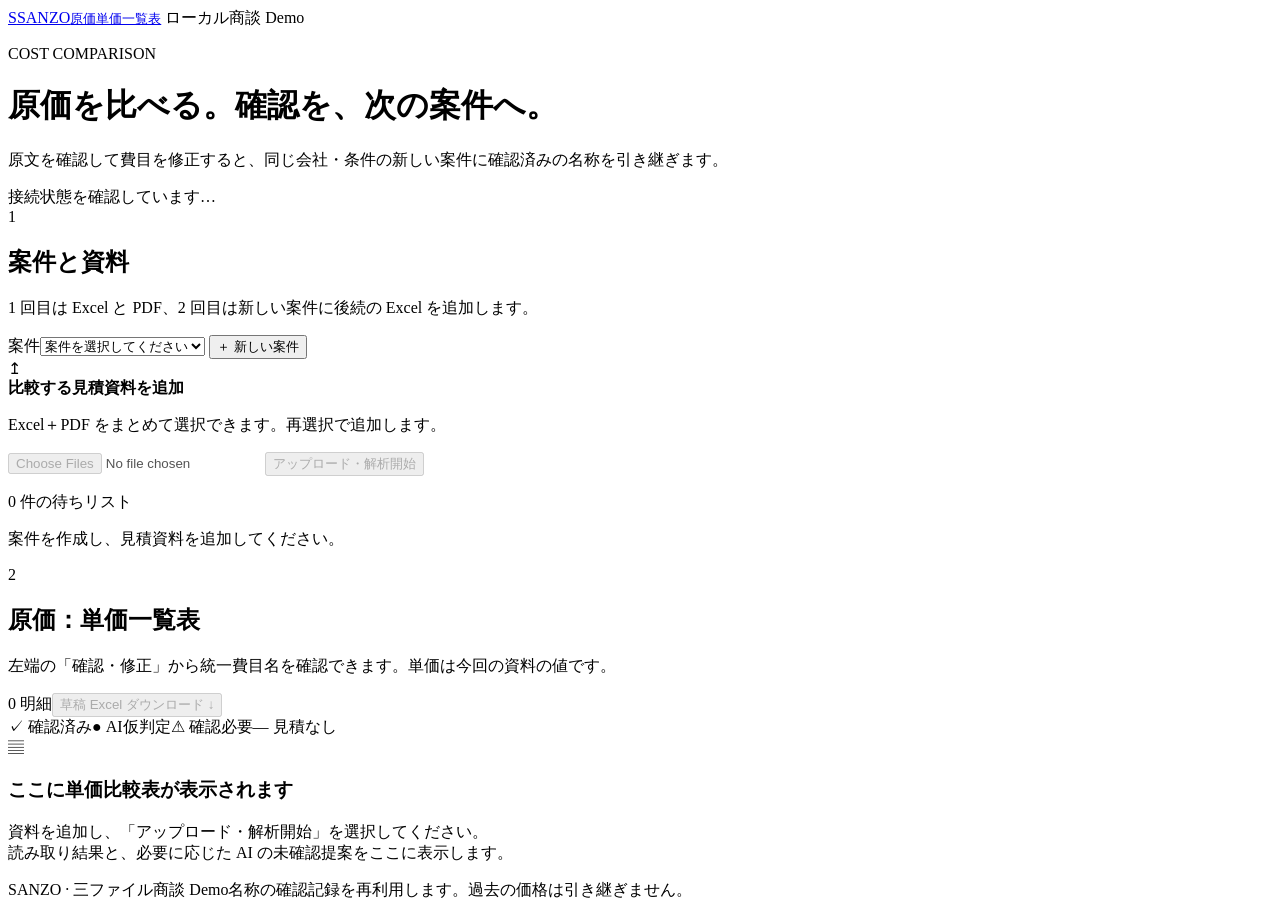
==== backend/sanzo_demo/static/index.html @ 3c9bed63 "123" ====
<!doctype html>
<html lang="ja">
<head>
  <meta charset="utf-8">
  <meta name="viewport" content="width=device-width,initial-scale=1">
  <title>SANZO | 原価単価一覧表</title>
  <link rel="stylesheet" href="/static/style.css">
  <script src="/static/workflow.js" defer></script>
  <script src="/static/app.js" defer></script>
</head>
<body>
  <header class="topbar">
    <a class="brand" href="/" aria-label="SANZO ホーム"><span class="brand-mark" aria-hidden="true">S</span><span>SANZO<small>原価単価一覧表</small></span></a>
    <span class="demo-label"><span class="status-dot"></span>ローカル商談 Demo</span>
  </header>
  <main>
    <div class="page-heading"><div><p class="eyebrow">COST COMPARISON</p><h1>原価を比べる。確認を、次の案件へ。</h1><p class="subtle">原文を確認して費目を修正すると、同じ会社・条件の新しい案件に確認済みの名称を引き継ぎます。</p></div></div>
    <section id="connection-panel" class="connection-panel" aria-label="接続状態"><div class="connection-title">接続状態を確認しています…</div></section>
    <div id="notice" class="notice" role="status" aria-live="polite" hidden></div>

    <section class="workspace panel" aria-labelledby="case-heading">
      <div class="section-title"><div class="step-number">1</div><div><h2 id="case-heading">案件と資料</h2><p class="subtle">1 回目は Excel と PDF、2 回目は新しい案件に後続の Excel を追加します。</p></div></div>
      <div class="case-toolbar">
        <label class="case-select-label">案件<select id="case-select" aria-label="案件を選択"><option value="">案件を選択してください</option></select></label>
        <button id="new-case-button" class="button secondary" type="button">＋ 新しい案件</button>
        <div id="case-meta" class="case-meta"></div>
      </div>
      <form id="new-case-form" class="inline-form" hidden>
        <label>新しい案件名<input id="case-name" name="name" maxlength="200" required autocomplete="off" placeholder="案件名を入力"></label>
        <button class="button primary" type="submit">案件を作成</button>
        <button id="cancel-case" class="button quiet" type="button">キャンセル</button>
      </form>
      <form id="upload-form" class="upload-zone">
        <div class="upload-symbol" aria-hidden="true">↥</div>
        <div class="upload-copy"><strong>比較する見積資料を追加</strong><p id="upload-mode-copy">Excel＋PDF をまとめて選択できます。再選択で追加します。</p></div>
        <input id="files" name="file" type="file" accept=".xlsx,.pdf" multiple aria-label="アップロードする資料" disabled>
        <button id="upload-button" class="button primary" type="submit" disabled>アップロード・解析開始</button>
      </form>
      <div class="pending-panel"><p id="pending-count" role="status">0 件の待ちリスト</p><ul id="pending-files"></ul></div>
      <div id="ai-pause" class="notice error" role="status" hidden></div>
      <div id="upload-progress" class="subtle" role="status"></div>
      <div id="documents" class="documents"></div>
      <p id="no-documents" class="empty-inline">案件を作成し、見積資料を追加してください。</p>
    </section>

    <section class="comparison panel" aria-labelledby="comparison-heading">
      <div class="section-title comparison-heading"><div class="step-number">2</div><div><h2 id="comparison-heading">原価：単価一覧表</h2><p class="subtle">左端の「確認・修正」から統一費目名を確認できます。単価は今回の資料の値です。</p></div><div class="comparison-actions"><span id="item-count" class="count-pill">0 明細</span><button id="export-button" class="button secondary" type="button" disabled>草稿 Excel ダウンロード ↓</button></div></div>
      <div class="table-legend"><span>✓ 確認済み</span><span>● AI仮判定</span><span>⚠ 確認必要</span><span>— 見積なし</span></div>
      <div id="comparison-table" class="table-scroll"></div>
      <div id="empty-comparison" class="empty-state"><div class="empty-icon" aria-hidden="true">▤</div><h3>ここに単価比較表が表示されます</h3><p>資料を追加し、「アップロード・解析開始」を選択してください。<br>読み取り結果と、必要に応じた AI の未確認提案をここに表示します。</p></div>
    </section>
    <footer class="page-footer"><span>SANZO · 三ファイル商談 Demo</span><span>名称の確認記録を再利用します。過去の価格は引き継ぎません。</span></footer>
  </main>

  <dialog id="manual-dialog" class="form-dialog" aria-labelledby="manual-heading">
    <form id="manual-form">
      <div class="dialog-heading"><div><span class="eyebrow">MANUAL ENTRY</span><h2 id="manual-heading">内部デバッグ：原文を確認して人工入力</h2></div><button type="button" class="icon-button close-dialog" aria-label="閉じる">×</button></div>
      <div class="manual-warning">内部デバッグの人工入力です。SDK による抽出や AI による識別の結果ではありません。</div>
      <p id="manual-document-name" class="source-filename"></p>
      <button id="manual-preview-button" class="text-button" type="button">資料の原文を開く ↗</button>
      <div class="form-grid">
        <label class="full">原文の費目表記<input name="raw_label" required maxlength="300" placeholder="資料に書かれた表記をそのまま入力"></label>
        <label>今回の単価<input name="unit_price" required inputmode="decimal" pattern="-?[0-9]+(\.[0-9]+)?" placeholder="今回の資料の金額"></label>
        <label>通貨<input name="currency" required maxlength="3" pattern="[A-Za-z]{3}" placeholder="例：JPY"></label>
        <label class="full">会社 ID<input name="forwarder_id" maxlength="100" placeholder="同じ会社には同じ ID ／ 不明なら空白"></label>
      </div>
      <fieldset><legend>この資料に適用する条件</legend><p class="subtle">会社や条件が不明な場合は空白にしてください。不明な条件は「すべてに一致」として扱わず、自動再利用を止めます。</p>
        <div class="form-grid">
          <label>輸送モード<input name="transport_mode" maxlength="100" placeholder="例：海上"></label>
          <label>機材・コンテナ<input name="equipment" maxlength="100" placeholder="例：20FT"></label>
          <label>課金単位<input name="billing_unit" maxlength="100" placeholder="例：コンテナ"></label>
          <label>費用の適用範囲<input name="charge_scope" maxlength="100" placeholder="資料の適用範囲"></label>
          <label class="full">追加条件<input name="extra_terms" maxlength="300" placeholder="条件なしと確認できた場合は「なし」"></label>
        </div>
      </fieldset>
      <label class="checkbox-label"><input id="source-acknowledgment" type="checkbox" required><span>アップロードした資料を確認し、原文表記・今回の金額・通貨と、分かる会社・適用条件を入力しました。不明な会社・条件は空白にしました。</span></label>
      <p class="subtle">原文のページ・セル位置は未取得です。確認済みの名称がある場合のみ、保存された費目対応を適用します。</p>
      <div id="manual-error" class="form-error" role="alert" hidden></div>
      <div class="dialog-actions"><button type="button" class="button quiet close-dialog">キャンセル</button><button id="manual-submit" type="submit" class="button primary">明細を追加</button></div>
    </form>
  </dialog>

  <dialog id="edit-dialog" class="edit-dialog" aria-labelledby="edit-heading">
    <form id="edit-form" novalidate>
      <div class="dialog-heading"><h2 id="edit-heading">統一費目を確認</h2><button type="button" class="icon-button close-dialog" aria-label="閉じる">×</button></div>
      <div id="edit-members" class="row-members" aria-label="確認する原文"></div>
      <div class="name-save-row">
        <div class="fee-name-field">
          <label for="edit-fee-name">確認後の統一費目名</label>
          <input id="edit-fee-name" role="combobox" aria-autocomplete="list" aria-controls="fee-candidates" aria-expanded="false" aria-describedby="edit-error edit-intent-help" autocomplete="off" placeholder="お客様が確認した名称">
          <div id="fee-candidates" class="fee-candidates" role="listbox" aria-label="既存の統一費目候補" hidden></div>
        </div>
        <button id="save-correction" type="submit" class="button primary">確認して保存</button>
      </div>
      <p id="edit-intent-help" class="subtle" role="status" hidden></p>
      <button id="reclassify-members" class="text-button" type="button" aria-pressed="false" hidden>この明細の分類を変更</button>
      <div id="edit-error" class="form-error" role="alert" hidden></div>
      <details id="edit-details" class="edit-details">
        <summary>詳細を見る</summary>
        <p id="edit-warning" class="edit-warning" role="status" hidden></p>
        <p id="edit-dimensions" class="edit-dimensions"></p>
        <button id="refresh-item" type="button" class="text-button refresh-item" hidden>最新を読み直す</button>
        <p class="subtle"><span id="edit-unified-name"></span> ／ <span id="edit-status"></span></p>
        <p class="subtle" id="edit-member-count"></p>
        <div id="edit-member-details"></div>
        <label class="checkbox-label reconfirm"><input id="replace-mapping" type="checkbox"><span>撤回済みの対応を、この費目で明示的に再開する</span></label>
        <details class="revoke-details"><summary>個別の原文表記の確認記録を撤回する</summary><label>対象の明細<select id="revoke-member"></select></label><p class="subtle">現在の案件の表示は残します。次の案件には自動適用しません。</p><label>撤回理由<input id="revoke-reason" maxlength="500" placeholder="撤回する理由"></label><button id="revoke-button" type="button" class="button danger">確認記録を撤回</button></details>
      </details>
    </form>
  </dialog>

  <dialog id="preview-dialog" class="preview-dialog" aria-labelledby="preview-heading">
    <div class="dialog-heading"><div><h2 id="preview-heading">原文プレビュー</h2><p id="preview-filename" class="subtle"></p></div><button type="button" class="icon-button close-dialog" aria-label="閉じる">×</button></div>
    <p id="preview-note" class="preview-note">今回の原文と、取得済みの出典位置を確認します。</p>
    <iframe id="preview-frame" title="アップロード資料の原文プレビュー" sandbox="allow-same-origin"></iframe>
  </dialog>
</body>
</html>
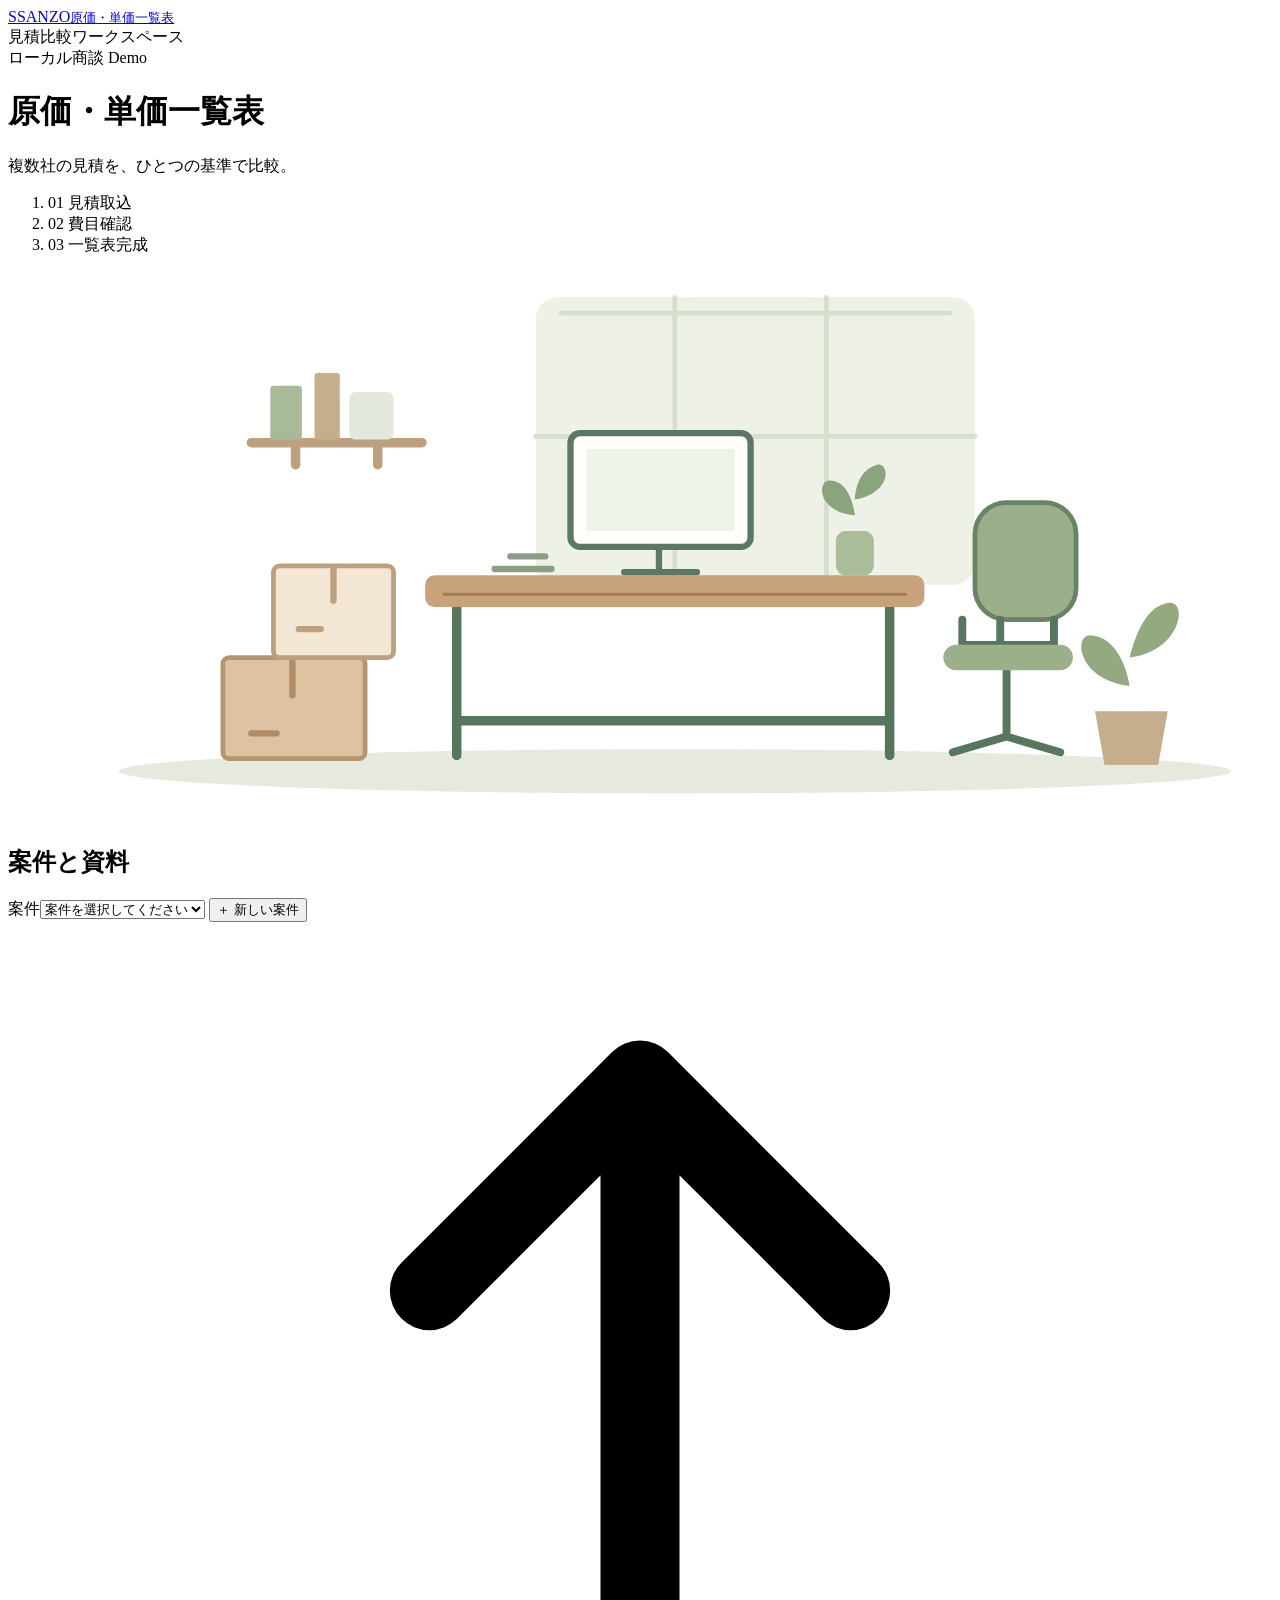
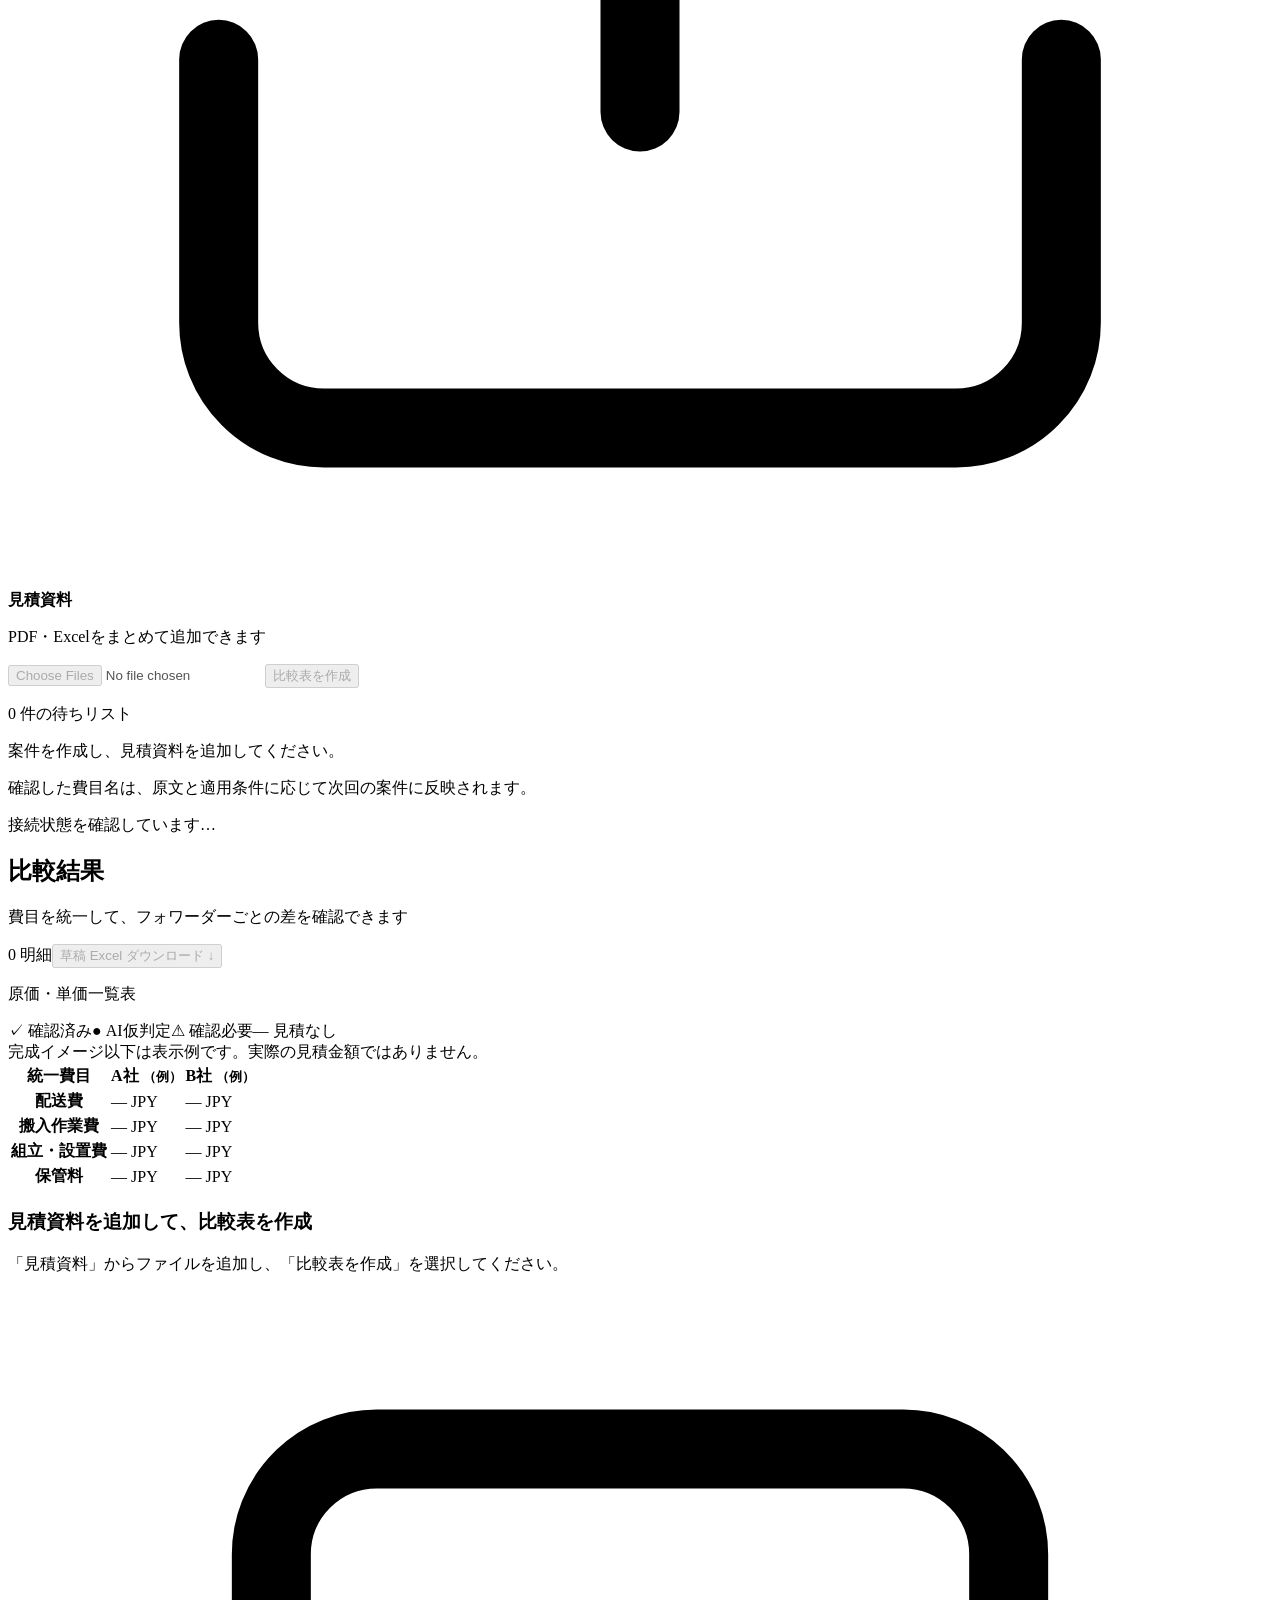
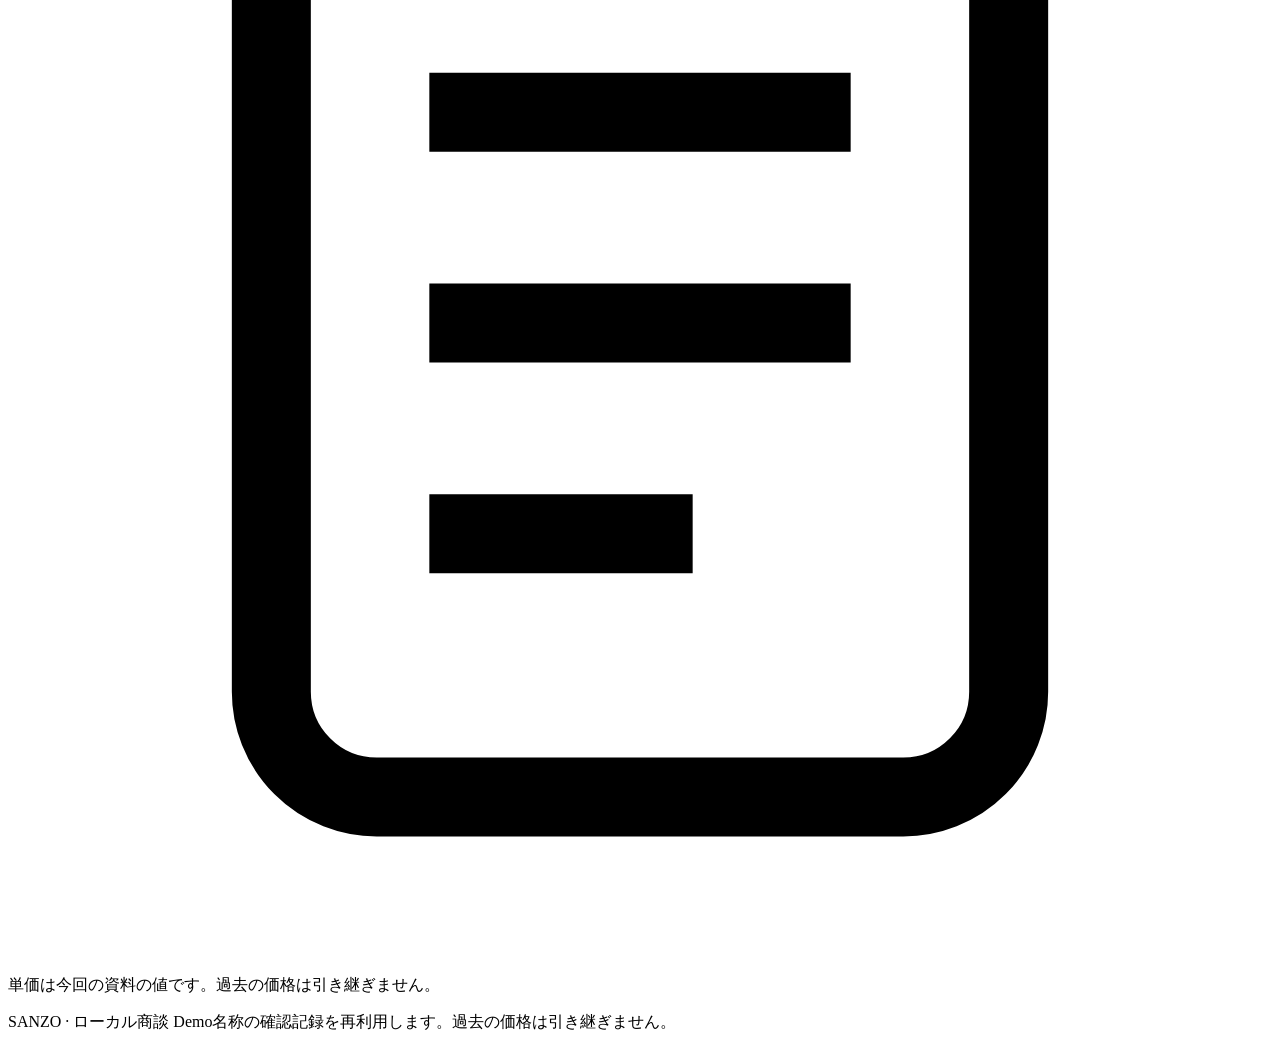
==== commit 303c0be5: "456" ====
--- a/backend/sanzo_demo/static/index.html
+++ b/backend/sanzo_demo/static/index.html
@@ -3,53 +3,110 @@
 <head>
   <meta charset="utf-8">
   <meta name="viewport" content="width=device-width,initial-scale=1">
-  <title>SANZO | 原価単価一覧表</title>
+  <title>SANZO | 原価・単価一覧表</title>
   <link rel="stylesheet" href="/static/style.css">
   <script src="/static/workflow.js" defer></script>
   <script src="/static/app.js" defer></script>
 </head>
 <body>
   <header class="topbar">
-    <a class="brand" href="/" aria-label="SANZO ホーム"><span class="brand-mark" aria-hidden="true">S</span><span>SANZO<small>原価単価一覧表</small></span></a>
+    <a class="brand" href="/" aria-label="SANZO ホーム"><span class="brand-mark" aria-hidden="true">S</span><span>SANZO<small>原価・単価一覧表</small></span></a>
+    <div class="header-context">見積比較ワークスペース</div>
     <span class="demo-label"><span class="status-dot"></span>ローカル商談 Demo</span>
   </header>
   <main>
-    <div class="page-heading"><div><p class="eyebrow">COST COMPARISON</p><h1>原価を比べる。確認を、次の案件へ。</h1><p class="subtle">原文を確認して費目を修正すると、同じ会社・条件の新しい案件に確認済みの名称を引き継ぎます。</p></div></div>
-    <section id="connection-panel" class="connection-panel" aria-label="接続状態"><div class="connection-title">接続状態を確認しています…</div></section>
+    <div class="page-heading">
+      <div class="page-heading-copy">
+        <h1>原価・単価一覧表</h1>
+        <p class="subtle">複数社の見積を、ひとつの基準で比較。</p>
+      </div>
+      <ol class="workflow-guide" aria-label="操作の流れ"><li><span>01</span> 見積取込</li><li><span>02</span> 費目確認</li><li><span>03</span> 一覧表完成</li></ol>
+      <div class="workplace-scene" aria-hidden="true">
+        <svg viewBox="0 0 400 174" fill="none" stroke-linecap="round" stroke-linejoin="round">
+          <ellipse cx="211" cy="158" rx="176" ry="7" fill="#e5e9de"/>
+          <rect x="167" y="8" width="139" height="91" rx="7" fill="#edf1e6"/>
+          <path d="M175 13h123M211 8v91M259 8v91M167 52h139" stroke="#d4dfce" stroke-width="1.5"/>
+          <path d="M77 54h54M91 54v7m26-7v7" stroke="#bda17e" stroke-width="3"/>
+          <rect x="83" y="36" width="10" height="17" rx="1" fill="#a9ba99"/>
+          <rect x="97" y="32" width="8" height="21" rx="1" fill="#c4ae8c"/>
+          <rect x="108" y="38" width="14" height="15" rx="2" fill="#e2e9dc"/>
+          <path d="M142 105v48m137-48v48M142 142h137" stroke="#57765e" stroke-width="3"/>
+          <rect x="132" y="96" width="158" height="10" rx="3" fill="#c8a27b"/>
+          <path d="M138 102h146" stroke="#a17d58"/>
+          <rect x="178" y="51" width="57" height="36" rx="3" fill="#fffefa" stroke="#5b7765" stroke-width="2"/>
+          <rect x="183" y="56" width="47" height="26" rx="1" fill="#edf3e9"/>
+          <path d="M206 87v8m-11 0h23" stroke="#5b7765" stroke-width="2"/>
+          <path d="M154 94h18m-13-4h11" stroke="#8c9e84" stroke-width="2"/>
+          <rect x="262" y="82" width="12" height="14" rx="3" fill="#abbd98"/>
+          <path d="M268 82V65m0 12c-12-1-12-11-8-11 7 0 8 11 8 11Zm0-5c12-2 11-12 7-11-7 2-7 11-7 11Z" fill="#8aa47b"/>
+          <rect x="306" y="73" width="32" height="37" rx="10" fill="#9caf8b" stroke="#698365" stroke-width="1.5"/>
+          <path d="M314 110v8m-12 0h29m-15 2v27m-17 5 17-5 17 5m-31-42v9m29-9v9" stroke="#57765e" stroke-width="2.5"/>
+          <path d="M333 122h-33" stroke="#9caf8b" stroke-width="8"/>
+          <rect x="68" y="122" width="45" height="32" rx="2" fill="#ddc3a2" stroke="#b59570" stroke-width="1.5"/>
+          <path d="M90 123v11m-13 12h8" stroke="#b18d65" stroke-width="2"/>
+          <rect x="84" y="93" width="38" height="29" rx="2" fill="#f3e6d4" stroke="#bda17e" stroke-width="1.5"/>
+          <path d="M103 94v10m-11 9h7" stroke="#bda17e" stroke-width="2"/>
+          <path d="M355 143v-27m0 15c-17-2-18-17-12-16 10 1 12 16 12 16Zm0-9c17-2 19-20 11-17-8 2-11 17-11 17Z" fill="#93aa80"/>
+          <path d="M344 139h23l-3 17h-17z" fill="#c6ae8d"/>
+        </svg>
+      </div>
+    </div>
     <div id="notice" class="notice" role="status" aria-live="polite" hidden></div>
 
-    <section class="workspace panel" aria-labelledby="case-heading">
-      <div class="section-title"><div class="step-number">1</div><div><h2 id="case-heading">案件と資料</h2><p class="subtle">1 回目は Excel と PDF、2 回目は新しい案件に後続の Excel を追加します。</p></div></div>
-      <div class="case-toolbar">
-        <label class="case-select-label">案件<select id="case-select" aria-label="案件を選択"><option value="">案件を選択してください</option></select></label>
-        <button id="new-case-button" class="button secondary" type="button">＋ 新しい案件</button>
-        <div id="case-meta" class="case-meta"></div>
-      </div>
-      <form id="new-case-form" class="inline-form" hidden>
-        <label>新しい案件名<input id="case-name" name="name" maxlength="200" required autocomplete="off" placeholder="案件名を入力"></label>
-        <button class="button primary" type="submit">案件を作成</button>
-        <button id="cancel-case" class="button quiet" type="button">キャンセル</button>
-      </form>
-      <form id="upload-form" class="upload-zone">
-        <div class="upload-symbol" aria-hidden="true">↥</div>
-        <div class="upload-copy"><strong>比較する見積資料を追加</strong><p id="upload-mode-copy">Excel＋PDF をまとめて選択できます。再選択で追加します。</p></div>
-        <input id="files" name="file" type="file" accept=".xlsx,.pdf" multiple aria-label="アップロードする資料" disabled>
-        <button id="upload-button" class="button primary" type="submit" disabled>アップロード・解析開始</button>
-      </form>
-      <div class="pending-panel"><p id="pending-count" role="status">0 件の待ちリスト</p><ul id="pending-files"></ul></div>
-      <div id="ai-pause" class="notice error" role="status" hidden></div>
-      <div id="upload-progress" class="subtle" role="status"></div>
-      <div id="documents" class="documents"></div>
-      <p id="no-documents" class="empty-inline">案件を作成し、見積資料を追加してください。</p>
-    </section>
+    <div class="workbench">
+      <section class="workspace panel" aria-labelledby="case-heading">
+        <div class="section-title"><h2 id="case-heading">案件と資料</h2></div>
+        <div class="case-toolbar">
+          <label class="case-select-label">案件<select id="case-select" aria-label="案件を選択"><option value="">案件を選択してください</option></select></label>
+          <button id="new-case-button" class="button secondary" type="button">＋ 新しい案件</button>
+          <div id="case-meta" class="case-meta"></div>
+        </div>
+        <form id="new-case-form" class="inline-form" hidden>
+          <label>新しい案件名<input id="case-name" name="name" maxlength="200" required autocomplete="off" placeholder="案件名を入力"></label>
+          <button class="button primary" type="submit">案件を作成</button>
+          <button id="cancel-case" class="button quiet" type="button">キャンセル</button>
+        </form>
+        <form id="upload-form" class="upload-zone">
+          <div class="upload-symbol" aria-hidden="true"><svg viewBox="0 0 24 24" fill="none" stroke="currentColor" stroke-width="1.5" stroke-linecap="round" stroke-linejoin="round"><path d="M12 15V3m-4 4 4-4 4 4M4 14v5a2 2 0 0 0 2 2h12a2 2 0 0 0 2-2v-5"/></svg></div>
+          <div class="upload-copy"><strong>見積資料</strong><p id="upload-mode-copy">PDF・Excelをまとめて追加できます</p></div>
+          <input id="files" name="file" type="file" accept=".xlsx,.pdf" multiple aria-label="アップロードする資料" disabled>
+          <button id="upload-button" class="button primary" type="submit" disabled>比較表を作成</button>
+        </form>
+        <div class="pending-panel"><p id="pending-count" role="status">0 件の待ちリスト</p><ul id="pending-files"></ul></div>
+        <div id="ai-pause" class="notice error" role="status" hidden></div>
+        <div id="upload-progress" class="subtle" role="status"></div>
+        <div id="documents" class="documents"></div>
+        <p id="no-documents" class="empty-inline">案件を作成し、見積資料を追加してください。</p>
+        <p class="workspace-instruction">確認した費目名は、原文と適用条件に応じて次回の案件に反映されます。</p>
+        <section id="connection-panel" class="connection-panel" aria-label="接続状態"><div class="connection-title">接続状態を確認しています…</div></section>
+      </section>
 
-    <section class="comparison panel" aria-labelledby="comparison-heading">
-      <div class="section-title comparison-heading"><div class="step-number">2</div><div><h2 id="comparison-heading">原価：単価一覧表</h2><p class="subtle">左端の「確認・修正」から統一費目名を確認できます。単価は今回の資料の値です。</p></div><div class="comparison-actions"><span id="item-count" class="count-pill">0 明細</span><button id="export-button" class="button secondary" type="button" disabled>草稿 Excel ダウンロード ↓</button></div></div>
-      <div class="table-legend"><span>✓ 確認済み</span><span>● AI仮判定</span><span>⚠ 確認必要</span><span>— 見積なし</span></div>
-      <div id="comparison-table" class="table-scroll"></div>
-      <div id="empty-comparison" class="empty-state"><div class="empty-icon" aria-hidden="true">▤</div><h3>ここに単価比較表が表示されます</h3><p>資料を追加し、「アップロード・解析開始」を選択してください。<br>読み取り結果と、必要に応じた AI の未確認提案をここに表示します。</p></div>
-    </section>
-    <footer class="page-footer"><span>SANZO · 三ファイル商談 Demo</span><span>名称の確認記録を再利用します。過去の価格は引き継ぎません。</span></footer>
+      <section class="comparison panel" aria-labelledby="comparison-heading">
+        <div class="section-title comparison-heading">
+          <div class="comparison-title"><h2 id="comparison-heading">比較結果</h2><p class="subtle">費目を統一して、フォワーダーごとの差を確認できます</p></div>
+          <div class="comparison-actions"><span id="item-count" class="count-pill">0 明細</span><button id="export-button" class="button secondary" type="button" disabled>草稿 Excel ダウンロード ↓</button></div>
+        </div>
+        <div class="comparison-toolbar"><p class="subtle">原価・単価一覧表</p><div class="table-legend"><span>✓ 確認済み</span><span>● AI仮判定</span><span>⚠ 確認必要</span><span>— 見積なし</span></div></div>
+        <div id="comparison-table" class="table-scroll"></div>
+        <div id="empty-comparison" class="empty-state">
+          <div class="preview-caption"><span>完成イメージ</span><span>以下は表示例です。実際の見積金額ではありません。</span></div>
+          <div class="table-scroll">
+            <table class="preview-table" aria-label="比較結果の表示例">
+              <thead><tr><th scope="col">統一費目</th><th scope="col">A社 <small>（例）</small></th><th scope="col">B社 <small>（例）</small></th></tr></thead>
+              <tbody>
+                <tr><th scope="row">配送費</th><td>— <span class="quote-currency">JPY</span></td><td>— <span class="quote-currency">JPY</span></td></tr>
+                <tr><th scope="row">搬入作業費</th><td>— <span class="quote-currency">JPY</span></td><td>— <span class="quote-currency">JPY</span></td></tr>
+                <tr><th scope="row">組立・設置費</th><td>— <span class="quote-currency">JPY</span></td><td>— <span class="quote-currency">JPY</span></td></tr>
+                <tr><th scope="row">保管料</th><td>— <span class="quote-currency">JPY</span></td><td>— <span class="quote-currency">JPY</span></td></tr>
+              </tbody>
+            </table>
+          </div>
+          <div class="empty-guidance"><h3>見積資料を追加して、比較表を作成</h3><p>「見積資料」からファイルを追加し、「比較表を作成」を選択してください。</p></div>
+        </div>
+        <div class="comparison-note"><svg aria-hidden="true" viewBox="0 0 24 24" fill="none" stroke="currentColor" stroke-width="1.5"><rect x="5" y="3" width="14" height="18" rx="2"/><path d="M8 8h8M8 12h8M8 16h5"/></svg><p>単価は<span>今回の資料の値</span>です。過去の価格は引き継ぎません。</p></div>
+      </section>
+    </div>
+    <footer class="page-footer"><span>SANZO · ローカル商談 Demo</span><span>名称の確認記録を再利用します。過去の価格は引き継ぎません。</span></footer>
   </main>
 
   <dialog id="manual-dialog" class="form-dialog" aria-labelledby="manual-heading">
@@ -82,8 +139,10 @@
 
   <dialog id="edit-dialog" class="edit-dialog" aria-labelledby="edit-heading">
     <form id="edit-form" novalidate>
-      <div class="dialog-heading"><h2 id="edit-heading">統一費目を確認</h2><button type="button" class="icon-button close-dialog" aria-label="閉じる">×</button></div>
-      <div id="edit-members" class="row-members" aria-label="確認する原文"></div>
+      <div class="dialog-heading"><div><span class="eyebrow">FEE CONFIRMATION</span><h2 id="edit-heading">統一費目を確認</h2></div><button type="button" class="icon-button close-dialog" aria-label="閉じる">×</button></div>
+      <div class="review-layout">
+        <div class="review-sources"><p class="review-label">原文と今回の単価</p><div id="edit-members" class="row-members" aria-label="確認する原文"></div></div>
+        <div class="review-decision">
       <div class="name-save-row">
         <div class="fee-name-field">
           <label for="edit-fee-name">確認後の統一費目名</label>
@@ -95,6 +154,8 @@
       <p id="edit-intent-help" class="subtle" role="status" hidden></p>
       <button id="reclassify-members" class="text-button" type="button" aria-pressed="false" hidden>この明細の分類を変更</button>
       <div id="edit-error" class="form-error" role="alert" hidden></div>
+        </div>
+      </div>
       <details id="edit-details" class="edit-details">
         <summary>詳細を見る</summary>
         <p id="edit-warning" class="edit-warning" role="status" hidden></p>
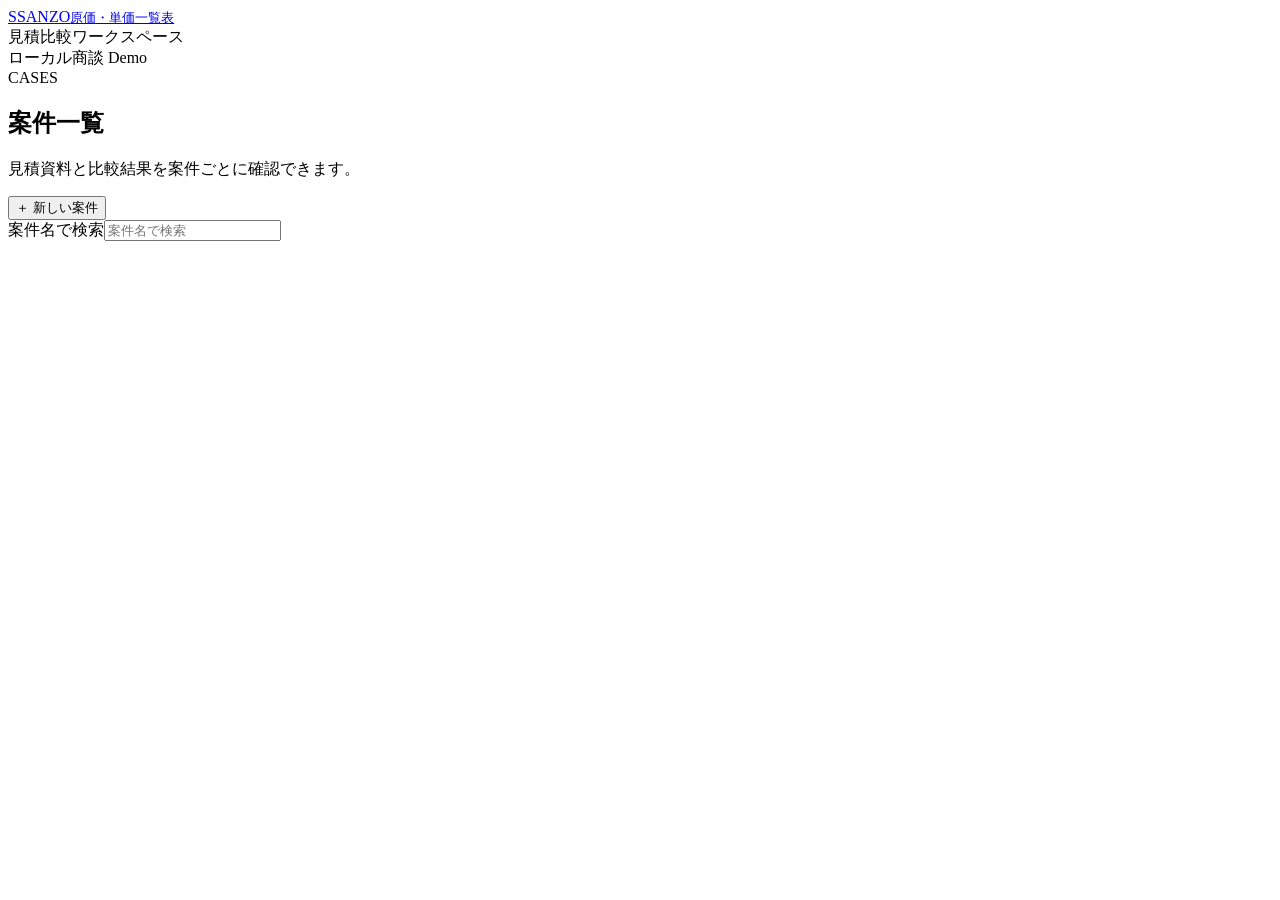
==== commit 09d37366: "feat: add quote review workflow and case list" ====
--- a/backend/sanzo_demo/static/index.html
+++ b/backend/sanzo_demo/static/index.html
@@ -15,6 +15,22 @@
     <span class="demo-label"><span class="status-dot"></span>ローカル商談 Demo</span>
   </header>
   <main>
+    <div id="notice" class="notice" role="status" aria-live="polite" hidden></div>
+    <section id="case-list-view" class="case-list-view" aria-labelledby="case-list-heading">
+      <div class="case-list-heading"><div><span class="eyebrow">CASES</span><h1 id="case-list-heading">案件一覧</h1><p class="subtle">見積資料と比較結果を案件ごとに確認できます。</p></div><button id="new-case-button" class="button primary" type="button">＋ 新しい案件</button></div>
+      <form id="new-case-form" class="inline-form case-create-form" hidden>
+        <label>案件名<input id="case-name" name="name" maxlength="200" required autocomplete="off" placeholder="案件名を入力"></label>
+        <button class="button primary" type="submit">案件を作成</button>
+        <button id="cancel-case" class="button quiet" type="button">キャンセル</button>
+      </form>
+      <section class="panel case-list-panel" aria-label="保存された案件">
+        <div class="case-list-controls"><label for="case-search">案件名で検索<input id="case-search" type="search" placeholder="案件名で検索" autocomplete="off"></label><span id="case-list-count" class="subtle"></span></div>
+        <div id="case-list" class="case-list"></div>
+        <p id="case-list-empty" class="empty-inline" hidden>案件がありません。「新しい案件」から作成してください。</p>
+      </section>
+    </section>
+    <div id="case-detail-view" hidden>
+    <nav class="case-breadcrumb" aria-label="案件画面"><button id="case-list-button" type="button" class="text-button">← 案件一覧</button><span id="current-case-name"></span></nav>
     <div class="page-heading">
       <div class="page-heading-copy">
         <h1>原価・単価一覧表</h1>
@@ -51,21 +67,13 @@
         </svg>
       </div>
     </div>
-    <div id="notice" class="notice" role="status" aria-live="polite" hidden></div>
-
     <div class="workbench">
       <section class="workspace panel" aria-labelledby="case-heading">
         <div class="section-title"><h2 id="case-heading">案件と資料</h2></div>
         <div class="case-toolbar">
           <label class="case-select-label">案件<select id="case-select" aria-label="案件を選択"><option value="">案件を選択してください</option></select></label>
-          <button id="new-case-button" class="button secondary" type="button">＋ 新しい案件</button>
           <div id="case-meta" class="case-meta"></div>
         </div>
-        <form id="new-case-form" class="inline-form" hidden>
-          <label>新しい案件名<input id="case-name" name="name" maxlength="200" required autocomplete="off" placeholder="案件名を入力"></label>
-          <button class="button primary" type="submit">案件を作成</button>
-          <button id="cancel-case" class="button quiet" type="button">キャンセル</button>
-        </form>
         <form id="upload-form" class="upload-zone">
           <div class="upload-symbol" aria-hidden="true"><svg viewBox="0 0 24 24" fill="none" stroke="currentColor" stroke-width="1.5" stroke-linecap="round" stroke-linejoin="round"><path d="M12 15V3m-4 4 4-4 4 4M4 14v5a2 2 0 0 0 2 2h12a2 2 0 0 0 2-2v-5"/></svg></div>
           <div class="upload-copy"><strong>見積資料</strong><p id="upload-mode-copy">PDF・Excelをまとめて追加できます</p></div>
@@ -107,6 +115,7 @@
       </section>
     </div>
     <footer class="page-footer"><span>SANZO · ローカル商談 Demo</span><span>名称の確認記録を再利用します。過去の価格は引き継ぎません。</span></footer>
+    </div>
   </main>
 
   <dialog id="manual-dialog" class="form-dialog" aria-labelledby="manual-heading">
@@ -143,6 +152,7 @@
       <div class="review-layout">
         <div class="review-sources"><p class="review-label">原文と今回の単価</p><div id="edit-members" class="row-members" aria-label="確認する原文"></div></div>
         <div class="review-decision">
+      <div class="review-mode-title">表示中の明細をまとめて確認</div>
       <div class="name-save-row">
         <div class="fee-name-field">
           <label for="edit-fee-name">確認後の統一費目名</label>
@@ -152,7 +162,8 @@
         <button id="save-correction" type="submit" class="button primary">確認して保存</button>
       </div>
       <p id="edit-intent-help" class="subtle" role="status" hidden></p>
-      <button id="reclassify-members" class="text-button" type="button" aria-pressed="false" hidden>この明細の分類を変更</button>
+      <button id="reclassify-members" class="text-button" type="button" aria-pressed="false" hidden>表示中の明細をまとめて再分類</button>
+      <button id="open-shared-rename" class="text-button" type="button" hidden>共通の費目名を変更 →</button>
       <div id="edit-error" class="form-error" role="alert" hidden></div>
         </div>
       </div>
@@ -170,6 +181,44 @@
     </form>
   </dialog>
 
+  <dialog id="member-correction-dialog" class="form-dialog" aria-labelledby="member-correction-heading">
+    <form id="member-correction-form" novalidate>
+      <div class="dialog-heading"><div><span class="eyebrow">SINGLE ITEM</span><h2 id="member-correction-heading">この明細を修正</h2></div><button type="button" class="icon-button close-dialog" aria-label="閉じる">×</button></div>
+      <div id="member-correction-summary" class="correction-summary"></div>
+      <p class="subtle">この明細の分類だけを変更します。ほかの明細の金額と分類は変更しません。</p>
+      <label class="field-label">修正後の統一費目<select id="member-fee-select"><option value="">統一費目を選択してください</option></select></label>
+      <label id="member-new-name-field" class="field-label" hidden>新しい統一費目名<input id="member-new-name" maxlength="1024" autocomplete="off" placeholder="新しい名称を入力"></label>
+      <div id="member-correction-error" class="form-error" role="alert" hidden></div>
+      <div class="dialog-actions"><button type="button" class="button quiet close-dialog">キャンセル</button><button id="member-correction-save" type="submit" class="button primary">この明細を保存</button></div>
+    </form>
+  </dialog>
+
+  <dialog id="condition-dialog" class="form-dialog" aria-labelledby="condition-heading">
+    <form id="condition-form" novalidate>
+      <div class="dialog-heading"><div><span class="eyebrow">ITEM CONDITIONS</span><h2 id="condition-heading">適用条件を修正</h2></div><button type="button" class="icon-button close-dialog" aria-label="閉じる">×</button></div>
+      <div id="condition-summary" class="correction-summary"></div>
+      <label class="field-label">修正する条件<select id="condition-field"><option value="equipment">機材・コンテナ</option><option value="billing_unit">課金単位</option></select></label>
+      <dl class="condition-trace"><dt>原文からの読取値</dt><dd id="condition-original"></dd><dt>人工確認値</dt><dd id="condition-human"></dd><dt>現在の有効値</dt><dd id="condition-effective"></dd></dl>
+      <label class="field-label">今回の人工確認値<input id="condition-value" maxlength="100" autocomplete="off" placeholder="例：40FT / コンテナ"></label>
+      <p class="subtle">原文からの読取値を残し、今回の明細で使う条件を確認します。次回の版式読取への自動適用は行いません。</p>
+      <div id="condition-error" class="form-error" role="alert" hidden></div>
+      <div class="dialog-actions"><button type="button" class="button quiet close-dialog">キャンセル</button><button id="condition-save" type="submit" class="button primary">条件を保存</button></div>
+    </form>
+  </dialog>
+
+  <dialog id="shared-rename-dialog" class="form-dialog" aria-labelledby="shared-rename-heading">
+    <form id="shared-rename-form" novalidate>
+      <div class="dialog-heading"><div><span class="eyebrow">SHARED FEE NAME</span><h2 id="shared-rename-heading">共通の費目名を変更</h2></div><button type="button" class="icon-button close-dialog" aria-label="閉じる">×</button></div>
+      <p id="shared-rename-current" class="subtle"></p>
+      <label class="field-label">変更後の共通名称<input id="shared-rename-name" maxlength="1024" autocomplete="off" placeholder="変更後の名称"></label>
+      <p id="shared-rename-preview" class="rename-preview" role="status"></p>
+      <div id="shared-rename-impact" class="rename-impact"></div>
+      <p class="subtle">単価・通貨・適用条件・原文・過去の確認履歴・出力済みの Excel は変更されません。</p>
+      <div id="shared-rename-error" class="form-error" role="alert" hidden></div>
+      <div class="dialog-actions"><button type="button" class="button quiet close-dialog">キャンセル</button><button id="shared-rename-save" type="submit" class="button primary">共通名称を変更</button></div>
+    </form>
+  </dialog>
+
   <dialog id="preview-dialog" class="preview-dialog" aria-labelledby="preview-heading">
     <div class="dialog-heading"><div><h2 id="preview-heading">原文プレビュー</h2><p id="preview-filename" class="subtle"></p></div><button type="button" class="icon-button close-dialog" aria-label="閉じる">×</button></div>
     <p id="preview-note" class="preview-note">今回の原文と、取得済みの出典位置を確認します。</p>
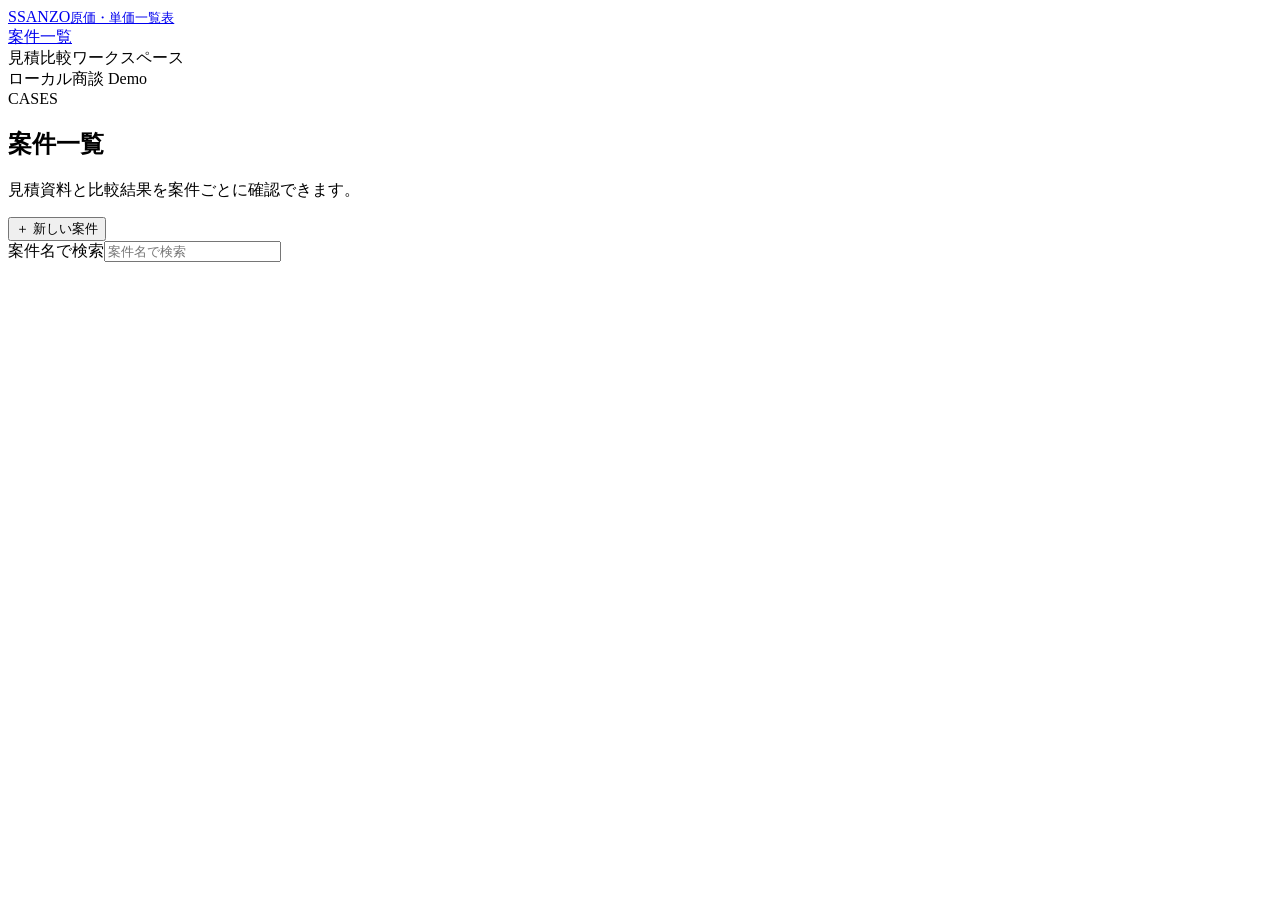
==== commit de2a1104: "feat: add case page URLs and global sidebar" ====
--- a/backend/sanzo_demo/static/index.html
+++ b/backend/sanzo_demo/static/index.html
@@ -9,8 +9,15 @@
   <script src="/static/app.js" defer></script>
 </head>
 <body>
+  <div class="app-shell">
+  <aside class="sidebar" aria-label="メインナビゲーション">
+    <a class="sidebar-brand" href="/cases" aria-label="SANZO 案件一覧"><span class="brand-mark" aria-hidden="true">S</span><span class="sidebar-brand-name">SANZO<small>原価・単価一覧表</small></span></a>
+    <nav class="sidebar-nav" aria-label="ページ">
+      <a id="sidebar-cases" class="sidebar-link active" href="/cases" aria-label="案件一覧" aria-current="page"><span class="sidebar-link-mark" aria-hidden="true"></span><span class="sidebar-link-label">案件一覧</span></a>
+    </nav>
+  </aside>
+  <div class="app-content">
   <header class="topbar">
-    <a class="brand" href="/" aria-label="SANZO ホーム"><span class="brand-mark" aria-hidden="true">S</span><span>SANZO<small>原価・単価一覧表</small></span></a>
     <div class="header-context">見積比較ワークスペース</div>
     <span class="demo-label"><span class="status-dot"></span>ローカル商談 Demo</span>
   </header>
@@ -30,7 +37,7 @@
       </section>
     </section>
     <div id="case-detail-view" hidden>
-    <nav class="case-breadcrumb" aria-label="案件画面"><button id="case-list-button" type="button" class="text-button">← 案件一覧</button><span id="current-case-name"></span></nav>
+    <nav class="case-breadcrumb" aria-label="案件画面"><a id="case-list-button" href="/cases" class="text-button">案件一覧</a><span id="current-case-name"></span></nav>
     <div class="page-heading">
       <div class="page-heading-copy">
         <h1>原価・単価一覧表</h1>
@@ -117,6 +124,8 @@
     <footer class="page-footer"><span>SANZO · ローカル商談 Demo</span><span>名称の確認記録を再利用します。過去の価格は引き継ぎません。</span></footer>
     </div>
   </main>
+  </div>
+  </div>
 
   <dialog id="manual-dialog" class="form-dialog" aria-labelledby="manual-heading">
     <form id="manual-form">
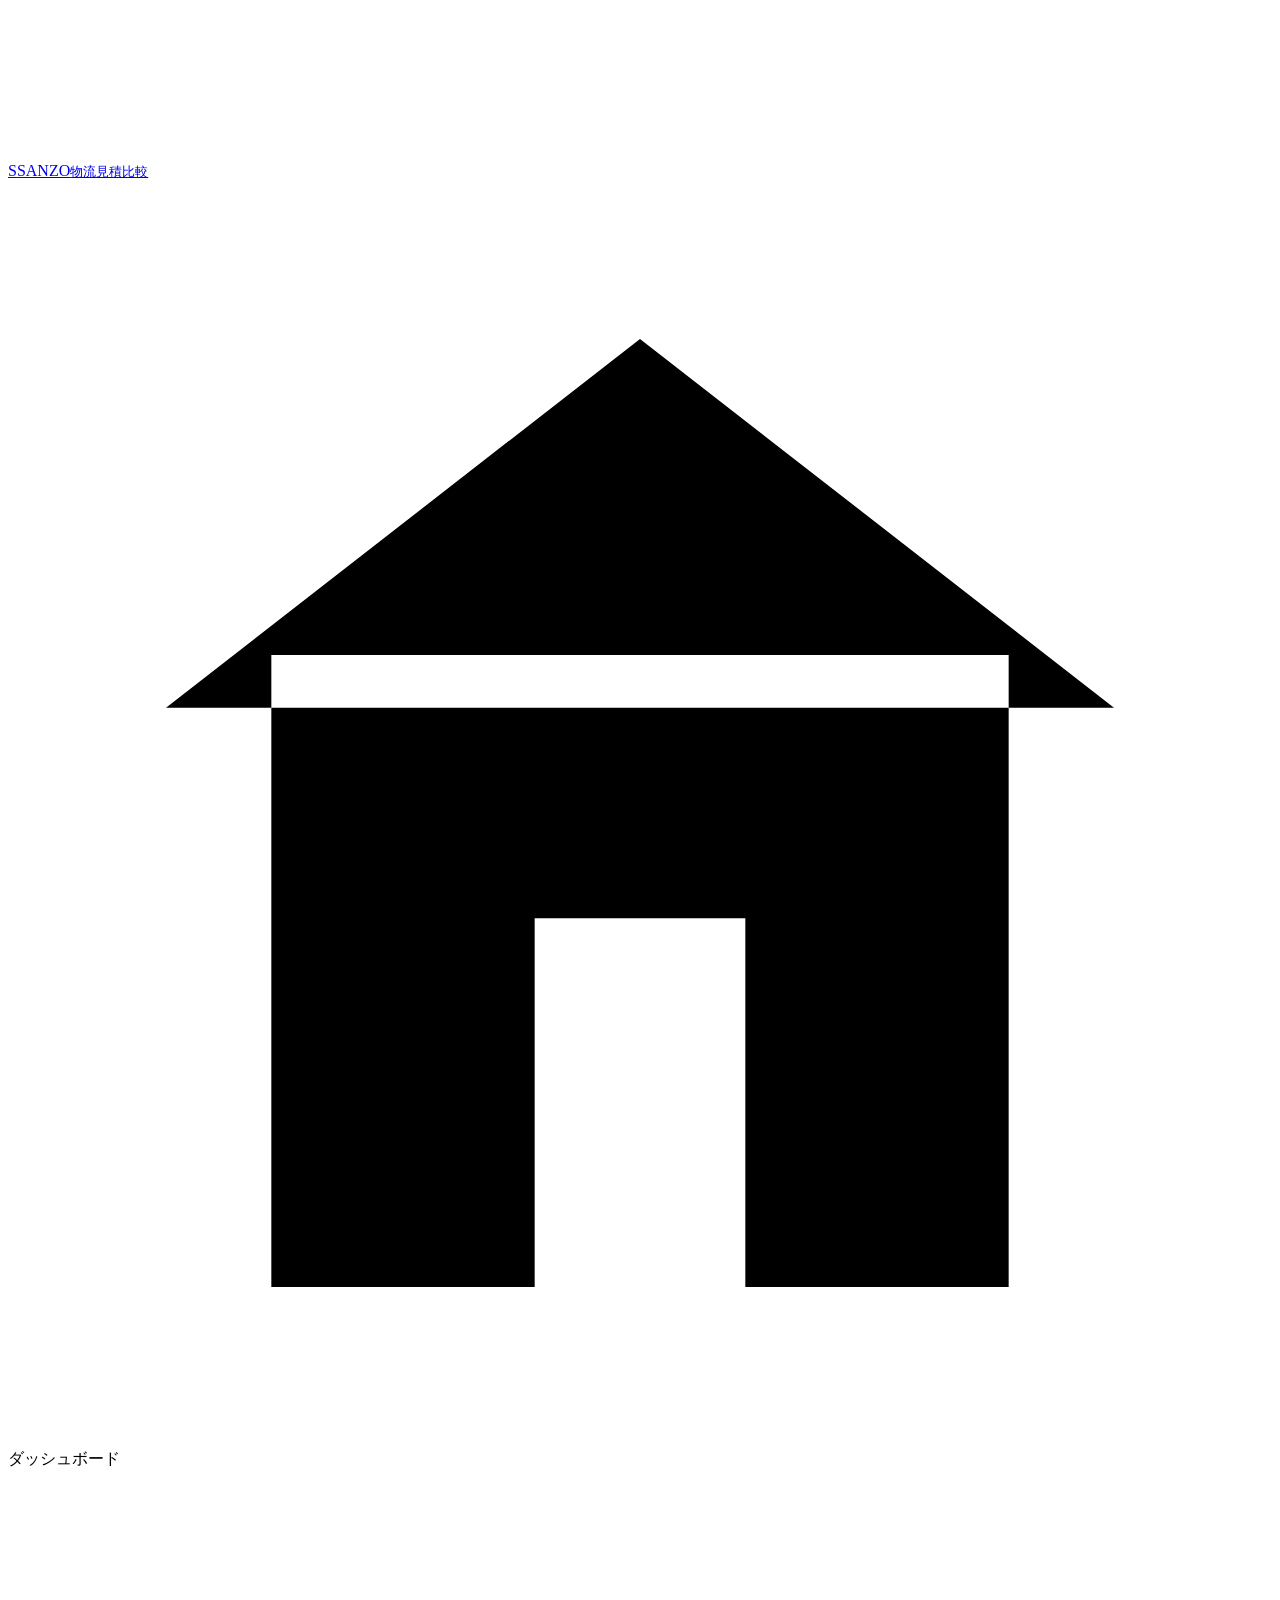
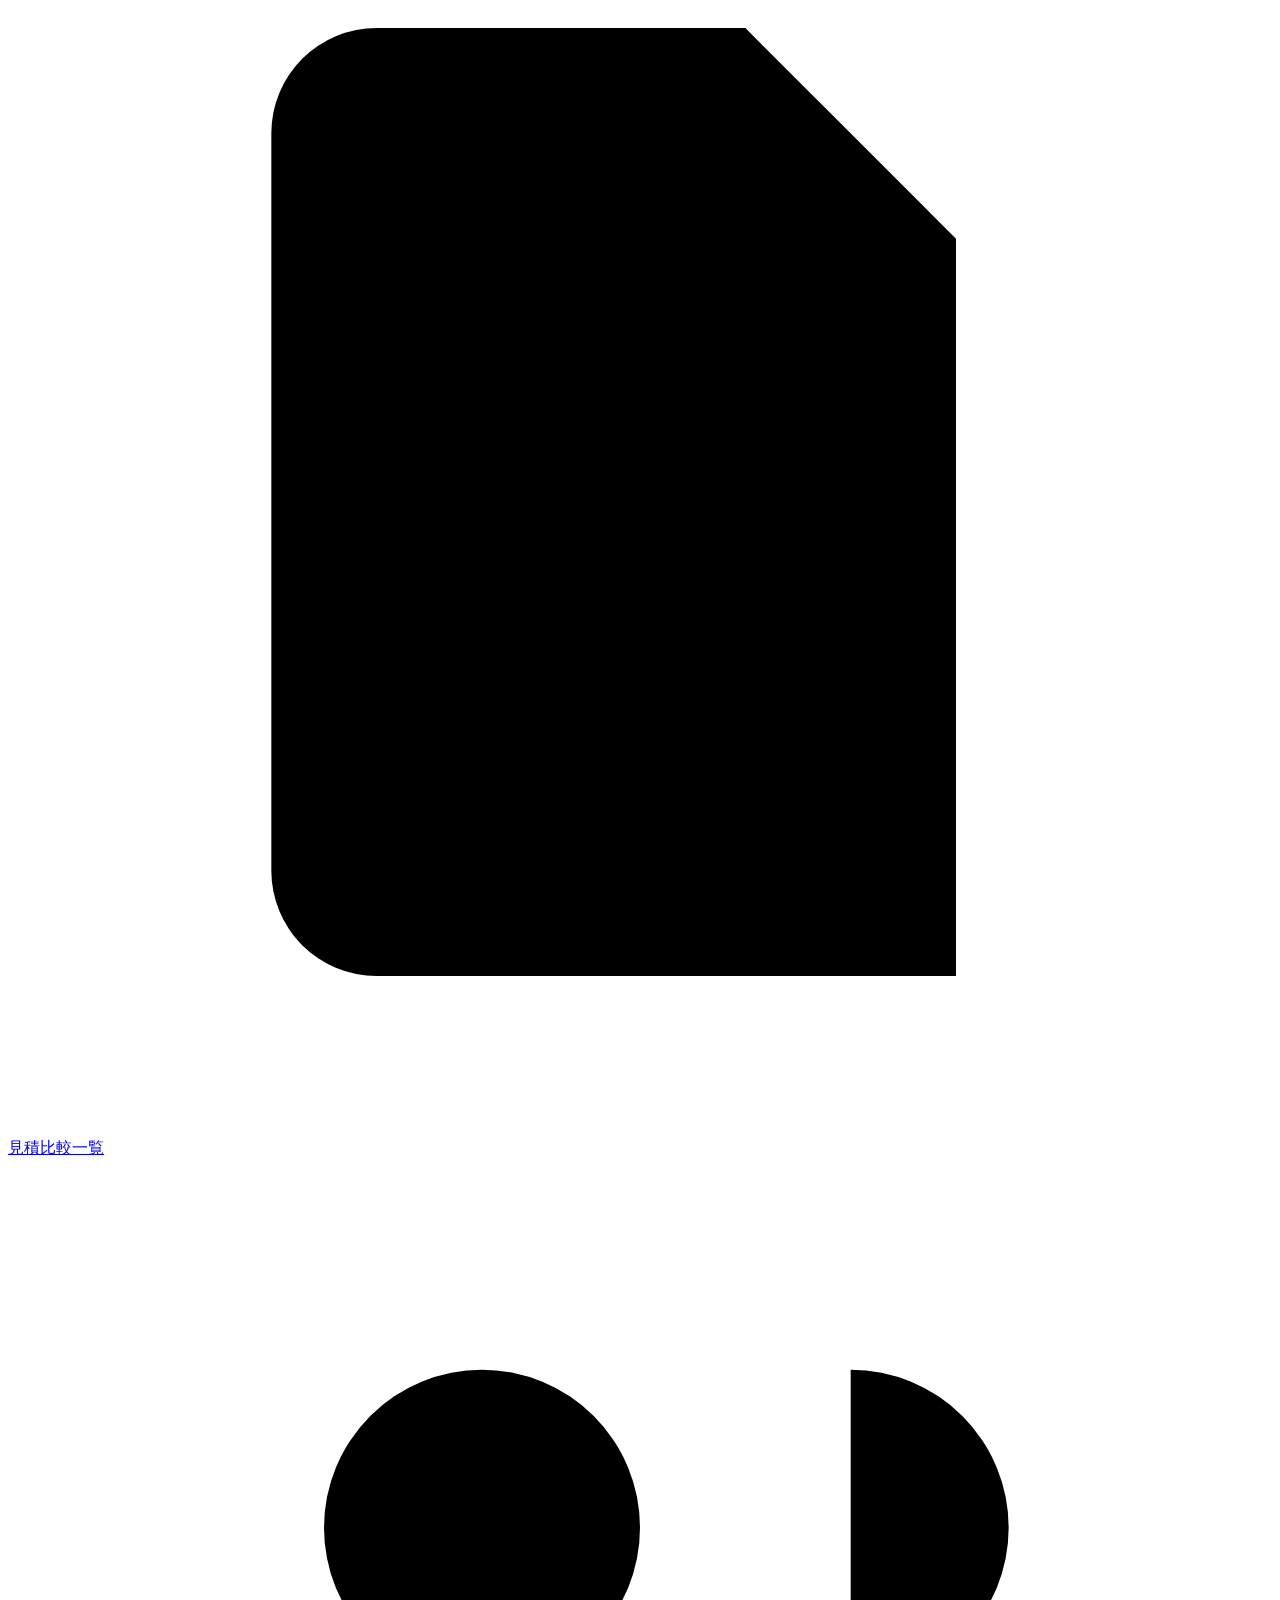
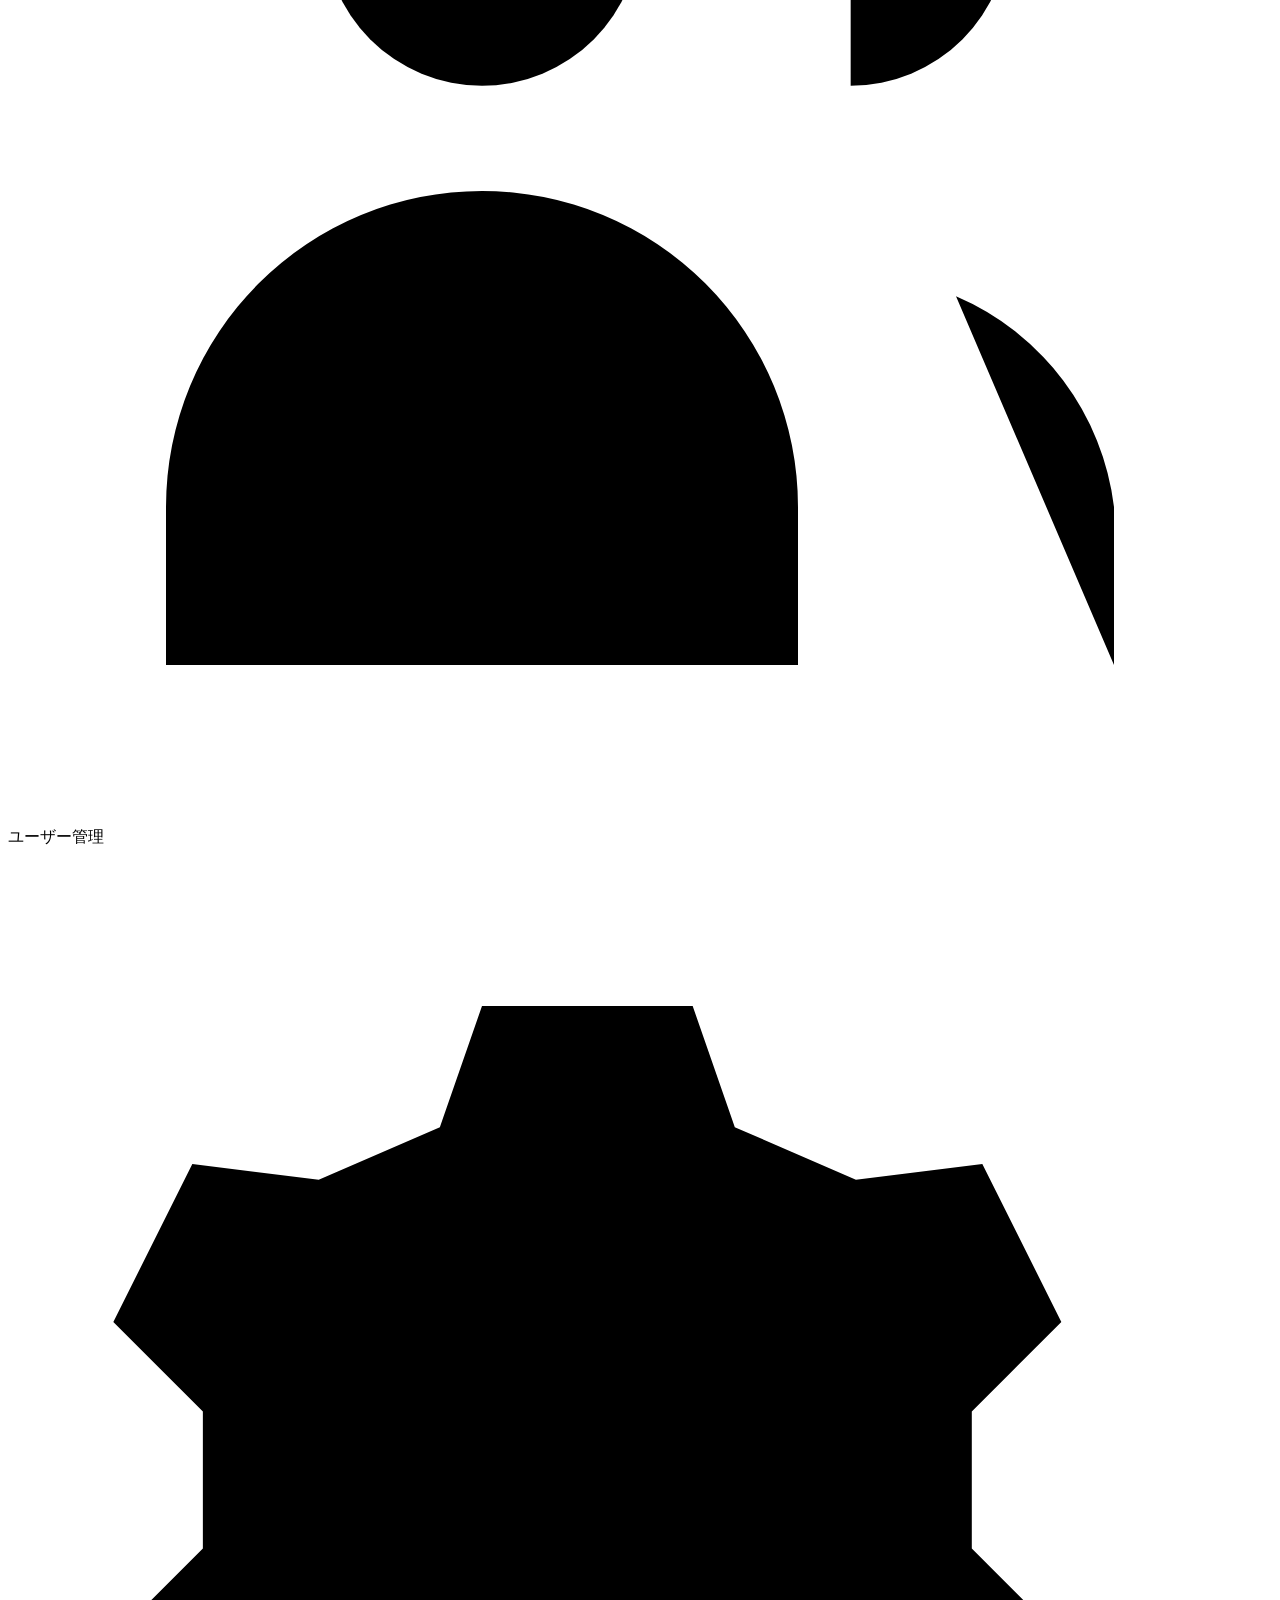
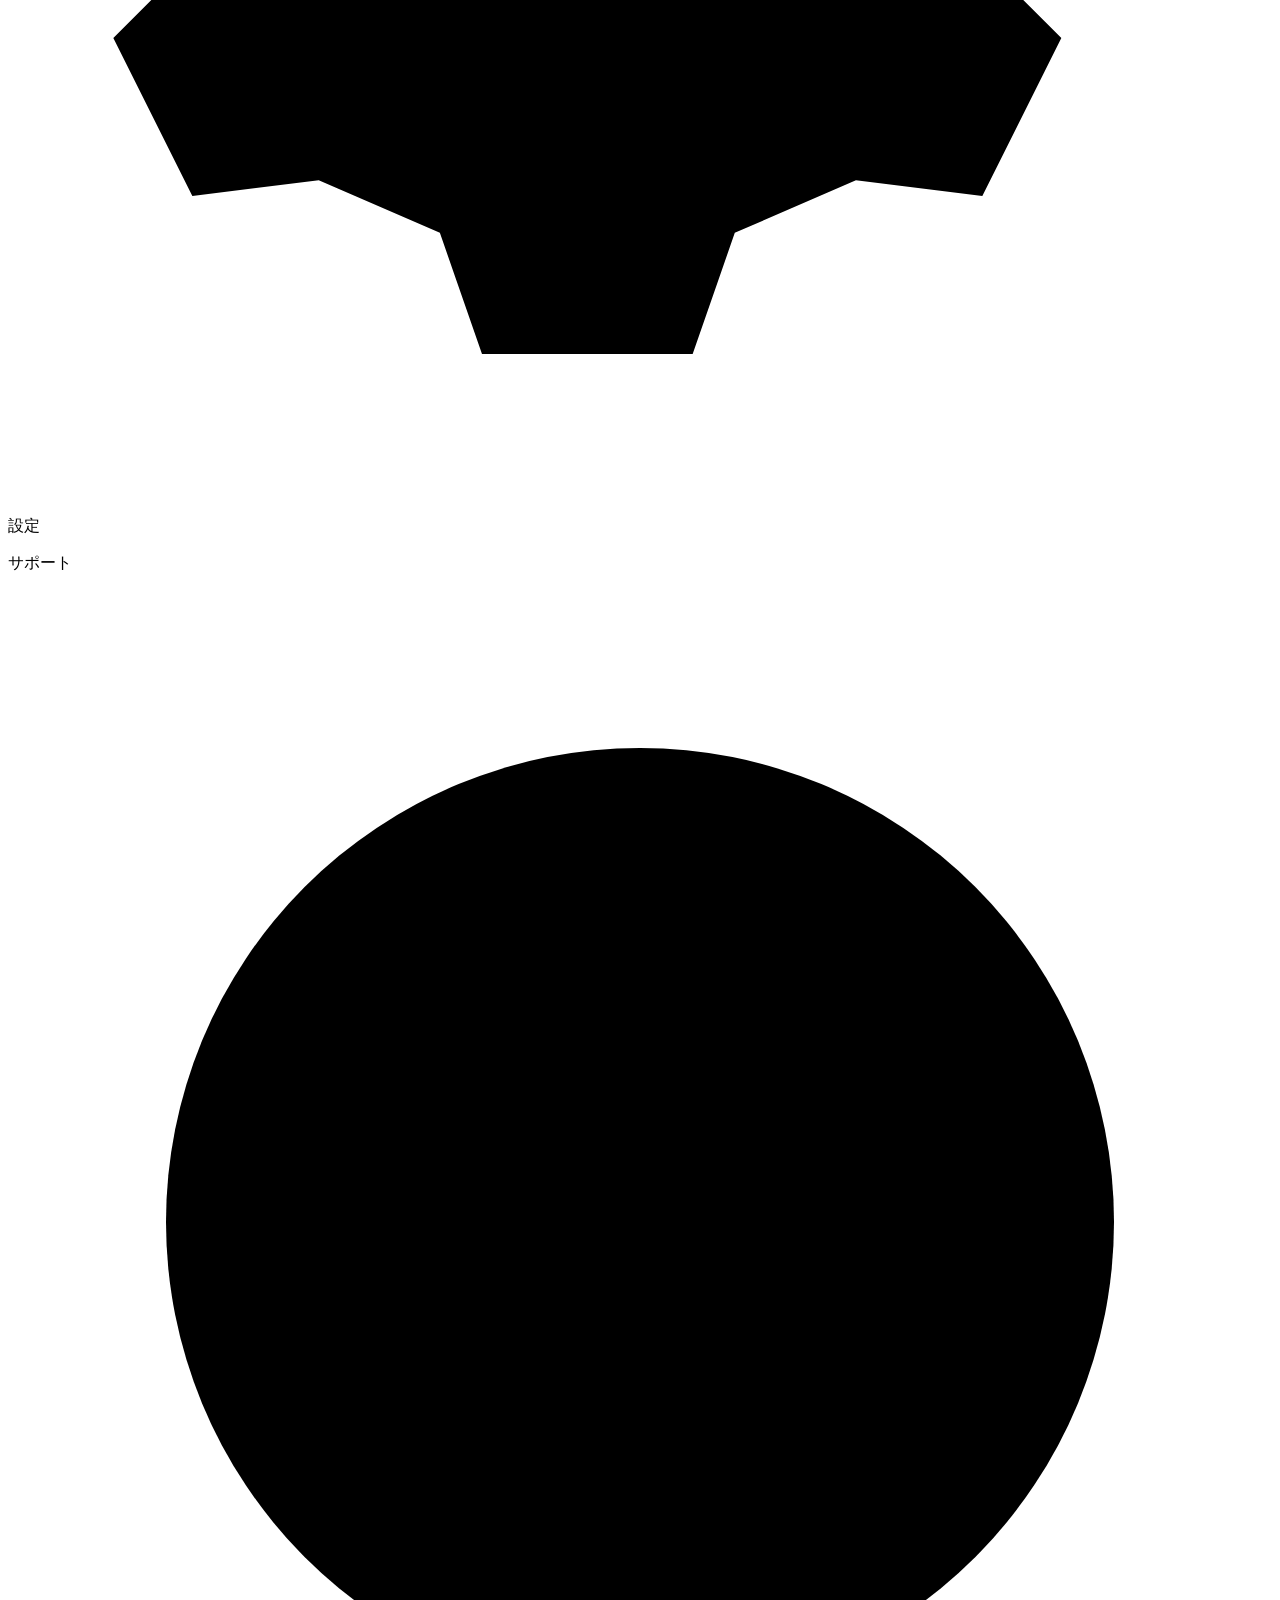
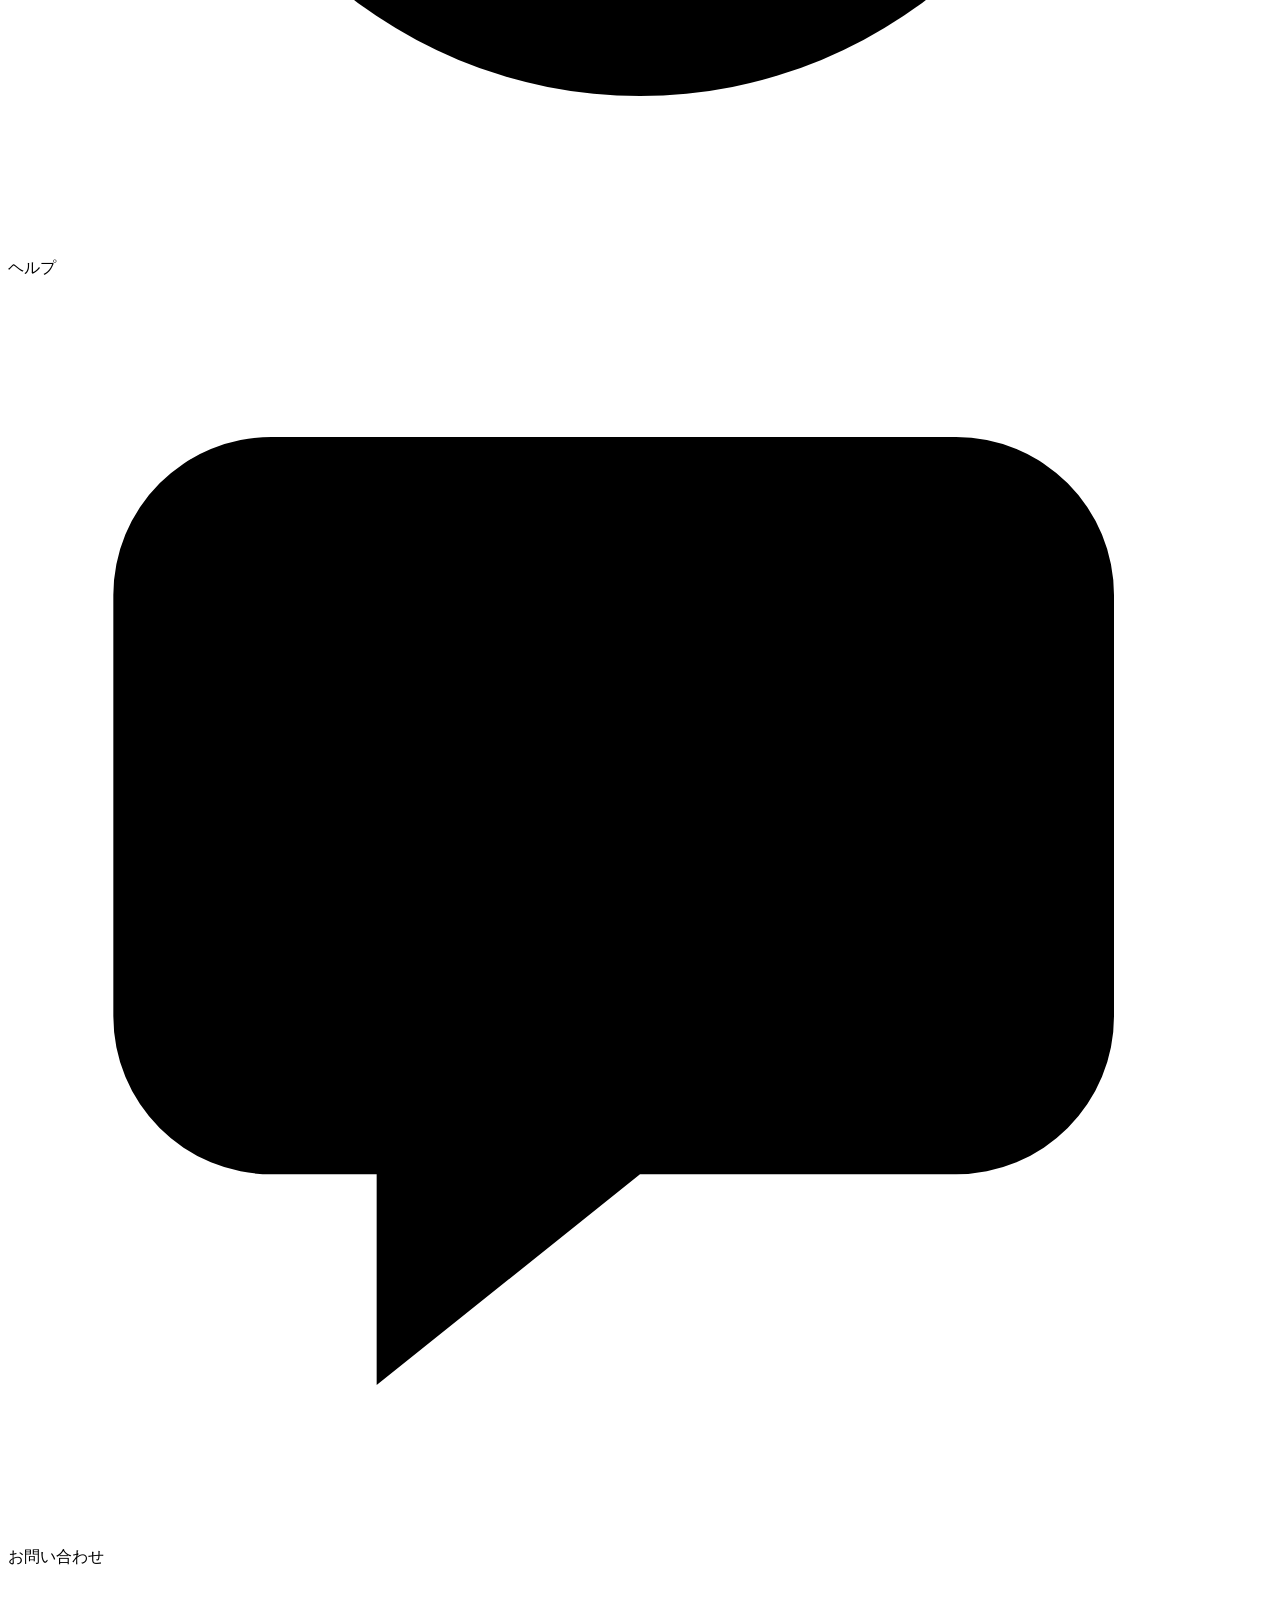
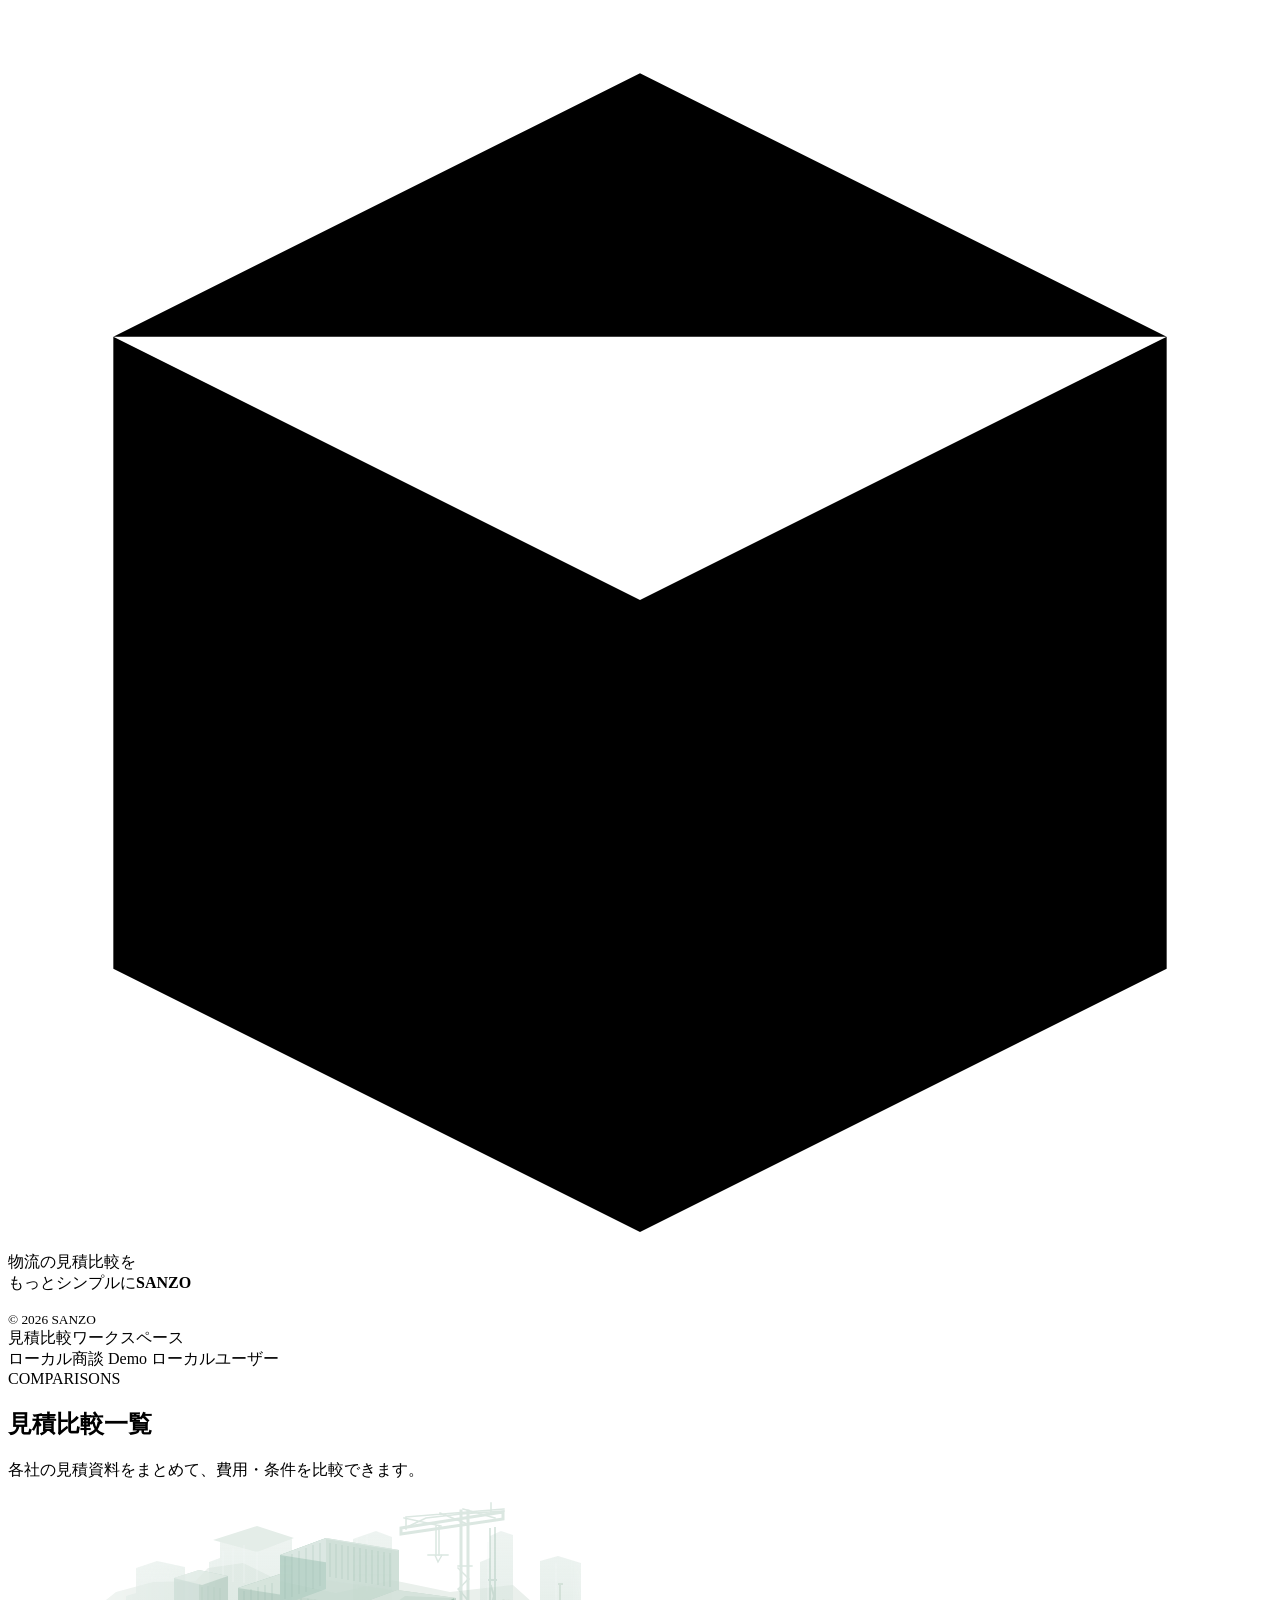
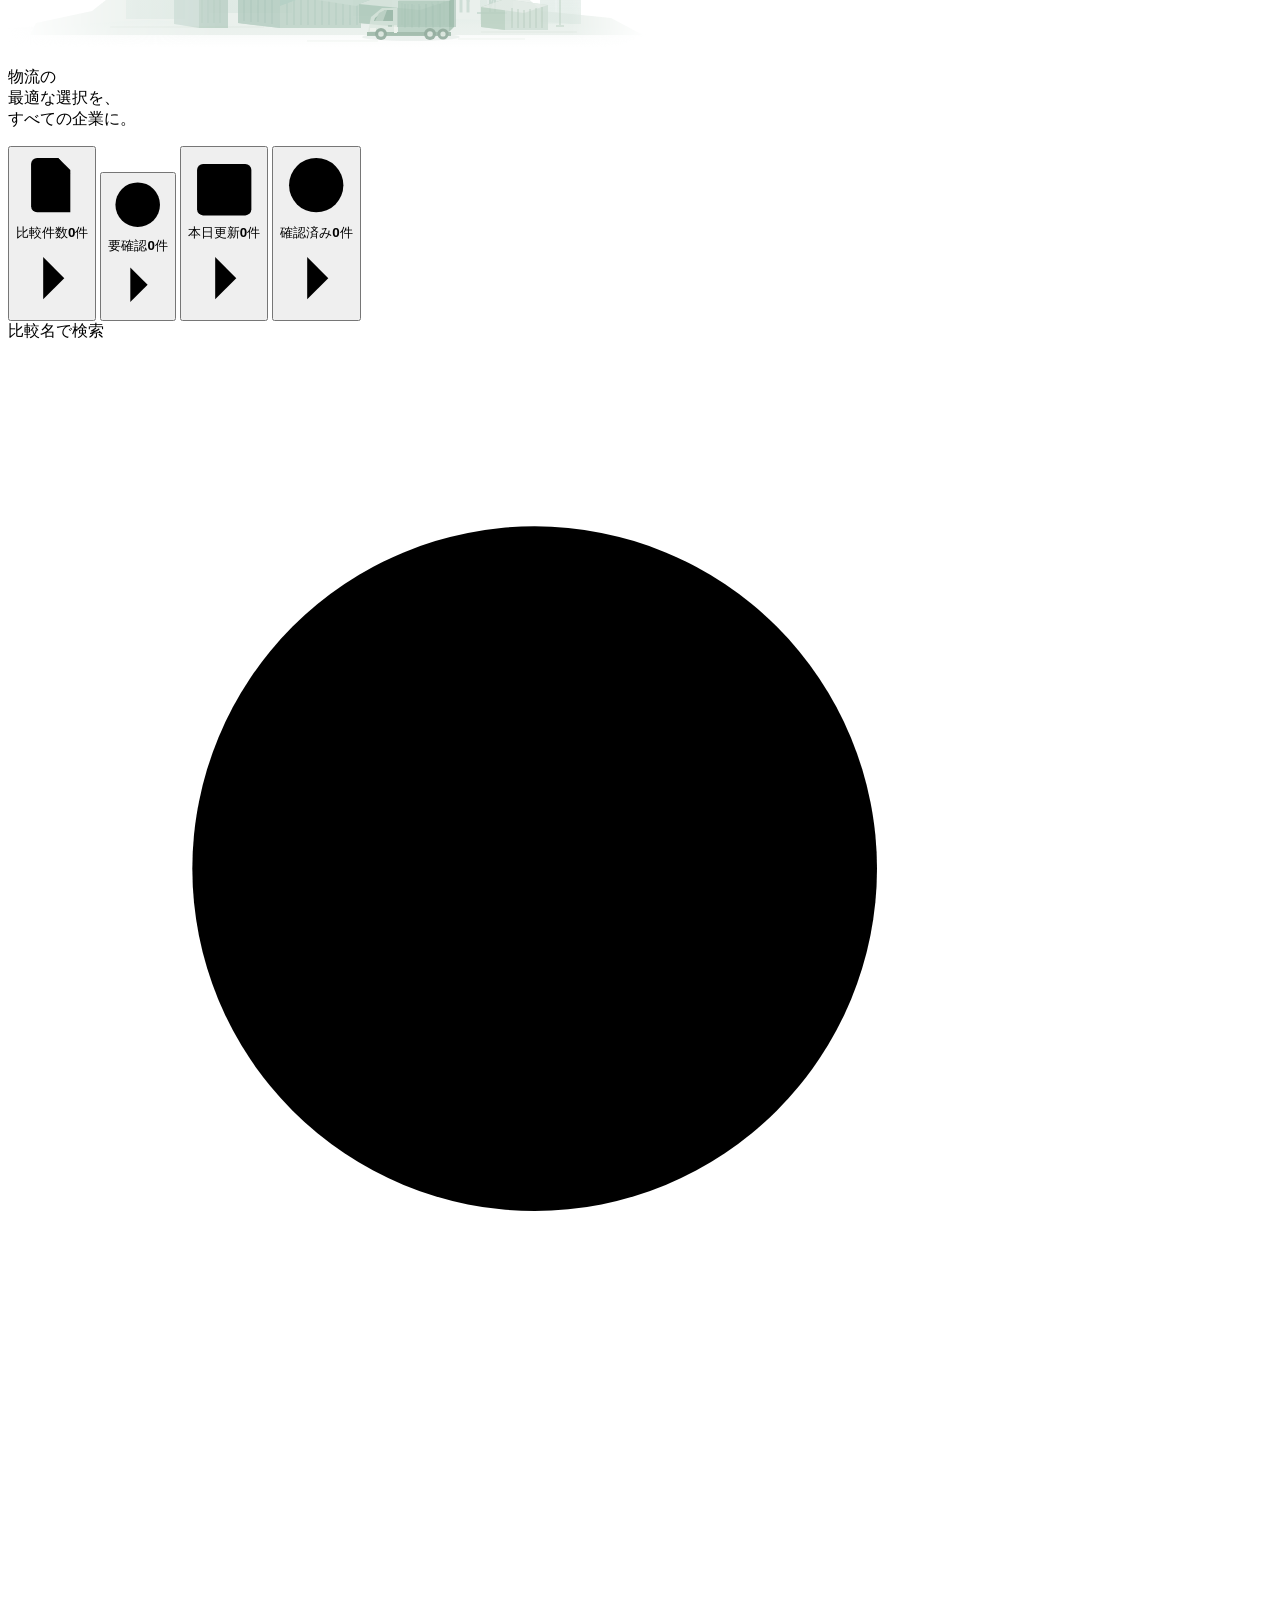
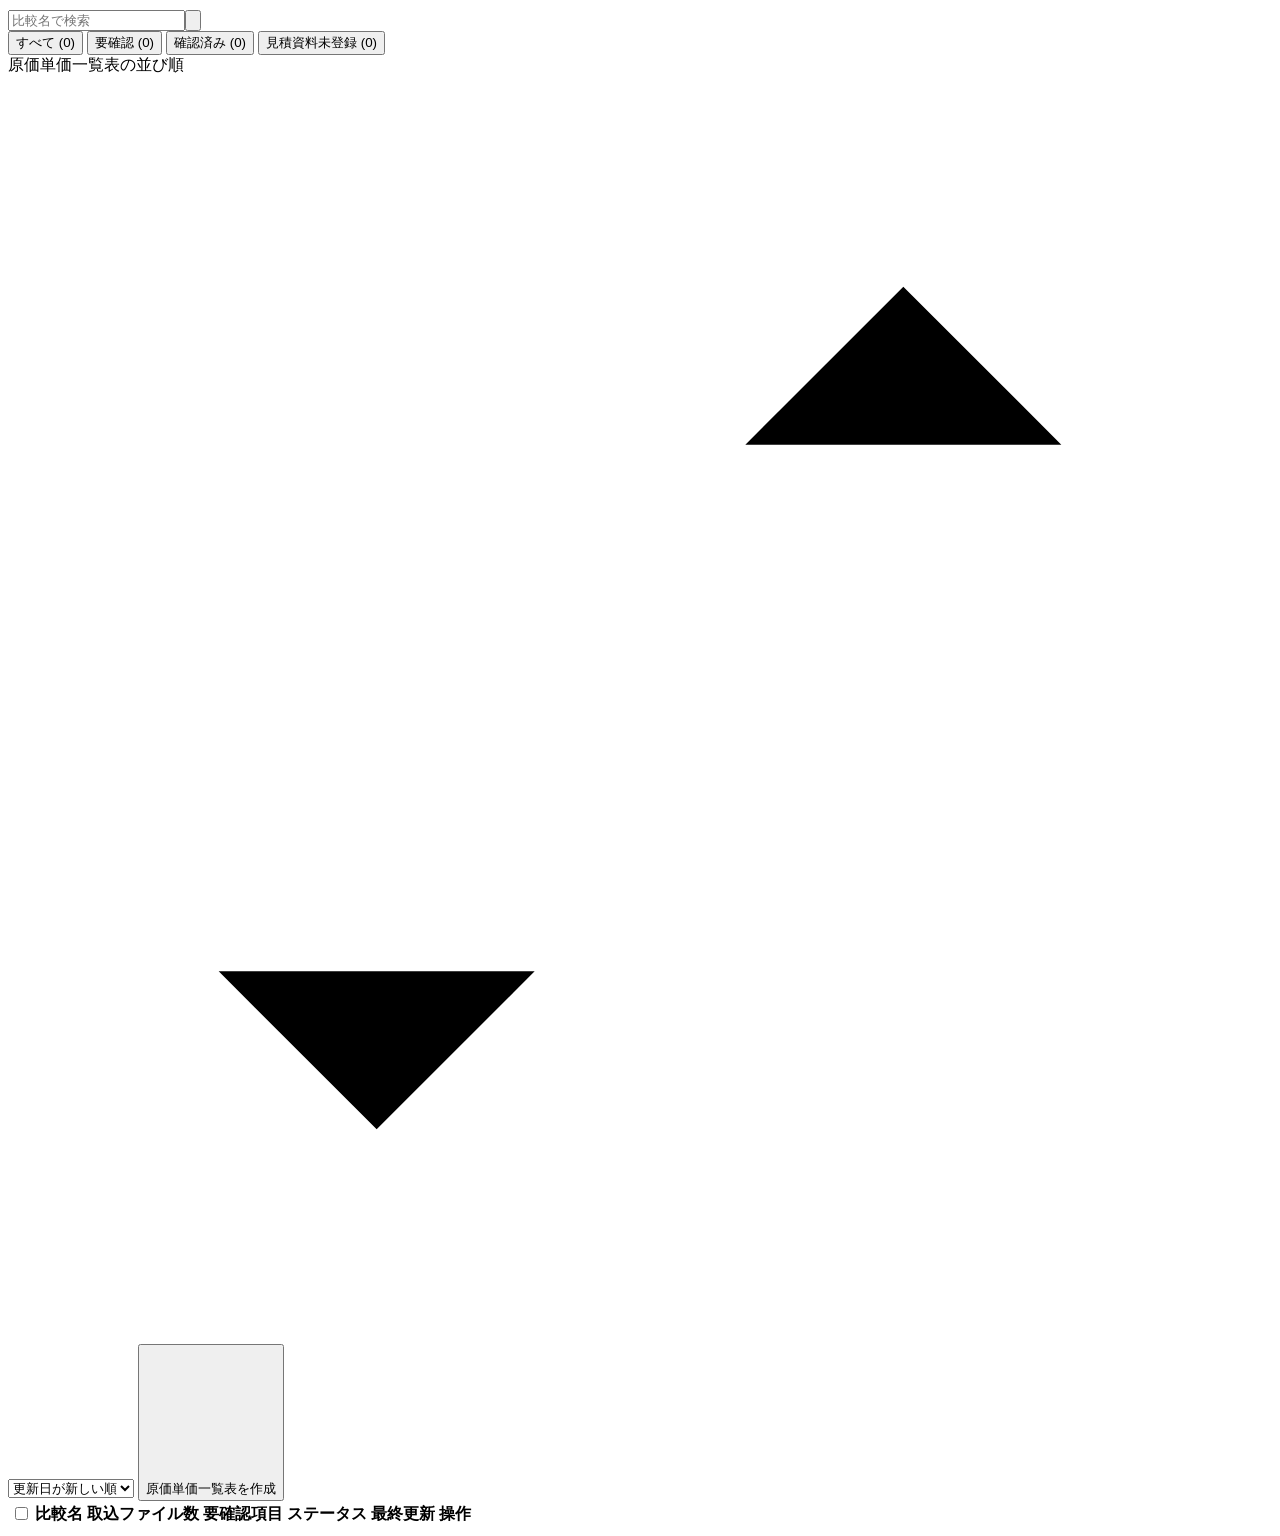
==== commit 37529105: "123" ====
--- a/backend/sanzo_demo/static/index.html
+++ b/backend/sanzo_demo/static/index.html
@@ -3,44 +3,134 @@
 <head>
   <meta charset="utf-8">
   <meta name="viewport" content="width=device-width,initial-scale=1">
-  <title>SANZO | 原価・単価一覧表</title>
+  <title>SANZO｜物流見積比較</title>
   <link rel="stylesheet" href="/static/style.css">
   <script src="/static/workflow.js" defer></script>
   <script src="/static/app.js" defer></script>
 </head>
 <body>
+  <svg class="icon-definitions" xmlns="http://www.w3.org/2000/svg" aria-hidden="true"><defs><symbol id="icon-document" viewBox="0 0 24 24"><path d="M7 3h7l4 4v14H7a2 2 0 0 1-2-2V5a2 2 0 0 1 2-2Z"/><path d="M14 3v5h4M8 12h7M8 16h7"/></symbol><symbol id="icon-home" viewBox="0 0 24 24"><path d="m3 10 9-7 9 7M5 9v12h5v-7h4v7h5V9"/></symbol><symbol id="icon-users" viewBox="0 0 24 24"><circle cx="9" cy="7" r="3"/><path d="M3 21v-3a6 6 0 0 1 12 0v3M16 4a3 3 0 0 1 0 6M18 14a5 5 0 0 1 3 4v3"/></symbol><symbol id="icon-settings" viewBox="0 0 24 24"><path d="m9 3-.8 2.3-2.3 1L3.5 6 2 9l1.7 1.7v2.6L2 15l1.5 3 2.4-.3 2.3 1L9 21h4l.8-2.3 2.3-1 2.4.3 1.5-3-1.7-1.7v-2.6L20 9l-1.5-3-2.4.3-2.3-1L13 3Z"/><circle cx="11" cy="12" r="3"/></symbol><symbol id="icon-help" viewBox="0 0 24 24"><circle cx="12" cy="12" r="9"/><path d="M9.5 8.5a2.5 2.5 0 0 1 5 0c0 2-2.5 2-2.5 4M12 16h.01"/></symbol><symbol id="icon-message" viewBox="0 0 24 24"><path d="M21 14a3 3 0 0 1-3 3h-6l-5 4v-4H5a3 3 0 0 1-3-3V6a3 3 0 0 1 3-3h13a3 3 0 0 1 3 3Z"/><path d="M7 10h.01M12 10h.01M17 10h.01"/></symbol><symbol id="icon-search" viewBox="0 0 24 24"><circle cx="10" cy="10" r="6.5"/><path d="m15 15 6 6"/></symbol><symbol id="icon-alert" viewBox="0 0 24 24"><circle cx="12" cy="12" r="9"/><path d="M12 7v6M12 17h.01"/></symbol><symbol id="icon-calendar" viewBox="0 0 24 24"><rect x="3" y="5" width="18" height="17" rx="2"/><path d="M7 2v6M17 2v6M3 11h18M8 15h.01M12 15h.01M16 15h.01M8 18h.01M12 18h.01"/></symbol><symbol id="icon-check" viewBox="0 0 24 24"><circle cx="12" cy="12" r="9"/><path d="m8 12 3 3 5-6"/></symbol><symbol id="icon-chevron" viewBox="0 0 24 24"><path d="m9 5 7 7-7 7"/></symbol><symbol id="icon-arrow" viewBox="0 0 24 24"><path d="M4 12h16m-6-6 6 6-6 6"/></symbol><symbol id="icon-sort" viewBox="0 0 24 24"><path d="M7 4v16m-3-3 3 3 3-3M17 20V4m-3 3 3-3 3 3"/></symbol><symbol id="icon-cube" viewBox="0 0 24 24"><path d="m12 2 10 5v12l-10 5L2 19V7Zm0 10v12M2 7l10 5 10-5M7 4.5l10 5"/></symbol><symbol id="icon-close" viewBox="0 0 24 24"><path d="m6 6 12 12M18 6 6 18"/></symbol><symbol id="icon-plus" viewBox="0 0 24 24"><path d="M12 5v14M5 12h14"/></symbol></defs></svg>
   <div class="app-shell">
   <aside class="sidebar" aria-label="メインナビゲーション">
-    <a class="sidebar-brand" href="/cases" aria-label="SANZO 案件一覧"><span class="brand-mark" aria-hidden="true">S</span><span class="sidebar-brand-name">SANZO<small>原価・単価一覧表</small></span></a>
+    <a class="sidebar-brand" href="/cases" aria-label="SANZO｜物流見積比較 — 見積比較一覧"><span class="brand-mark" aria-hidden="true">S</span><span class="sidebar-brand-name">SANZO<small>物流見積比較</small></span></a>
     <nav class="sidebar-nav" aria-label="ページ">
-      <a id="sidebar-cases" class="sidebar-link active" href="/cases" aria-label="案件一覧" aria-current="page"><span class="sidebar-link-mark" aria-hidden="true"></span><span class="sidebar-link-label">案件一覧</span></a>
+      <span class="sidebar-link unavailable" aria-disabled="true" title="このデモでは未提供"><svg class="ui-icon" viewBox="0 0 24 24" aria-hidden="true"><use href="#icon-home"></use></svg><span class="sidebar-link-label">ダッシュボード</span></span>
+      <a id="sidebar-cases" class="sidebar-link active" href="/cases" aria-label="見積比較一覧" aria-current="page"><svg class="ui-icon" viewBox="0 0 24 24" aria-hidden="true"><use href="#icon-document"></use></svg><span class="sidebar-link-label">見積比較一覧</span></a>
+      <span class="sidebar-link unavailable" aria-disabled="true" title="このデモでは未提供"><svg class="ui-icon" viewBox="0 0 24 24" aria-hidden="true"><use href="#icon-users"></use></svg><span class="sidebar-link-label">ユーザー管理</span></span>
+      <span class="sidebar-link unavailable" aria-disabled="true" title="このデモでは未提供"><svg class="ui-icon" viewBox="0 0 24 24" aria-hidden="true"><use href="#icon-settings"></use></svg><span class="sidebar-link-label">設定</span></span>
     </nav>
+    <div class="sidebar-support"><p>サポート</p><span class="sidebar-link unavailable" aria-disabled="true" title="このデモでは未提供"><svg class="ui-icon" viewBox="0 0 24 24" aria-hidden="true"><use href="#icon-help"></use></svg><span class="sidebar-link-label">ヘルプ</span></span><span class="sidebar-link unavailable" aria-disabled="true" title="このデモでは未提供"><svg class="ui-icon" viewBox="0 0 24 24" aria-hidden="true"><use href="#icon-message"></use></svg><span class="sidebar-link-label">お問い合わせ</span></span></div>
+    <div class="sidebar-footer"><div class="sidebar-message"><svg class="ui-icon" viewBox="0 0 24 24" aria-hidden="true"><use href="#icon-cube"></use></svg><p>物流の見積比較を<br>もっとシンプルに<strong>SANZO</strong></p></div><small>© 2026 SANZO</small></div>
   </aside>
   <div class="app-content">
   <header class="topbar">
     <div class="header-context">見積比較ワークスペース</div>
     <span class="demo-label"><span class="status-dot"></span>ローカル商談 Demo</span>
+    <span class="local-account"><span class="account-avatar" aria-hidden="true"></span>ローカルユーザー</span>
   </header>
   <main>
     <div id="notice" class="notice" role="status" aria-live="polite" hidden></div>
     <section id="case-list-view" class="case-list-view" aria-labelledby="case-list-heading">
-      <div class="case-list-heading"><div><span class="eyebrow">CASES</span><h1 id="case-list-heading">案件一覧</h1><p class="subtle">見積資料と比較結果を案件ごとに確認できます。</p></div><button id="new-case-button" class="button primary" type="button">＋ 新しい案件</button></div>
+      <div class="case-list-heading">
+        <div class="case-list-heading-copy"><span class="eyebrow">COMPARISONS</span><h1 id="case-list-heading">見積比較一覧</h1><p class="subtle">各社の見積資料をまとめて、費用・条件を比較できます。</p></div>
+        <div class="logistics-hero" aria-hidden="true"><svg class="logistics-scene" xmlns="http://www.w3.org/2000/svg" width="640" height="150" viewBox="0 0 640 150" fill="none" aria-hidden="true">
+  <defs>
+    <linearGradient id="ground" x1="307" y1="116" x2="307" y2="151" gradientUnits="userSpaceOnUse"><stop stop-color="#E2ECE7" stop-opacity=".9"/><stop offset="1" stop-color="#F5F8F6" stop-opacity="0"/></linearGradient>
+    <linearGradient id="distance" x1="332" y1="5" x2="332" y2="129" gradientUnits="userSpaceOnUse"><stop stop-color="#D9E6E0" stop-opacity=".38"/><stop offset="1" stop-color="#D9E6E0" stop-opacity=".68"/></linearGradient>
+    <linearGradient id="container" x1="237" y1="67" x2="323" y2="122" gradientUnits="userSpaceOnUse"><stop stop-color="#B8D0C7"/><stop offset="1" stop-color="#D0DED7"/></linearGradient>
+    <linearGradient id="fade" x1="0" y1="0" x2="640" y2="0" gradientUnits="userSpaceOnUse"><stop stop-color="white" stop-opacity="0"/><stop offset=".17" stop-color="white" stop-opacity=".75"/><stop offset=".33" stop-color="white"/><stop offset=".88" stop-color="white"/><stop offset="1" stop-color="white" stop-opacity="0"/></linearGradient>
+    <mask id="sceneFade"><rect width="640" height="150" fill="url(#fade)"/></mask>
+    <pattern id="ribs" width="7" height="38" patternUnits="userSpaceOnUse"><path d="M1 .5v37" stroke="#90B2A4" stroke-width=".75" opacity=".35"/><path d="M2 .5v37" stroke="white" stroke-width=".6" opacity=".28"/></pattern>
+  </defs>
+  <g mask="url(#sceneFade)">
+    <path d="m28 126 56-12 24-19 37-10 42-1 13-13 35-5 37 18 56 12 56-13 58 12 63-7 29 26 69 7 32 17H22Z" fill="#EAF0EC"/>
+    <path d="m118 99 10-3V71l21-7 28 6v52h-59Zm83-34 11-4V43l37-12 35 10v75h-83Zm144 11V42l23-8 16 6v79h-39Zm127-11 10-4V39l11-5 12 4v89h-33Zm60 25V64l18-5 23 7v61h-41Z" fill="url(#distance)"/>
+    <path d="m205 43 44-14 37 12-37 14Z" fill="#E4EDE8"/><path d="M249 54v54m-34-54v30m10-33v34m11-37v38m113-45v52m10-55v56m121-49v63m68-42v49" stroke="#F6F9F7" opacity=".5"/>
+    <path d="m0 131 140-8 112 6 111-10 192 7 85 11-33 13H0Z" fill="url(#ground)"/>
+    <g opacity=".43" stroke="#ABC7BA" stroke-linecap="square">
+      <path d="M453 114V14m7 100V14M393 31l102-16v7L393 37v-6Z" stroke-width="3"/>
+      <path d="m397 31 21-10 35-4 43-3m-68 14v30m3-29v29m-33-26V20m0 0 98-8M483 17V6m-87 15 37 8m-1-13 25 10m-2-14 32 9" stroke-width="1.5"/>
+      <path d="M420 58h20m-13 0 3 7 4-7M450 69h14m-14 2 11 11-11 10 11 12m-1-22-9 10 9 12" stroke-width="1.4"/>
+      <path d="M482 115V32m5 83V31m-17 85h28m-15-27 3 10-3 10m-2-26h7" stroke-width="2"/>
+    </g>
+    <g opacity=".83">
+      <path d="m166 81 25-8v58l-25-4Z" fill="#CADBD4"/>
+      <path d="m191 73 29 6v52h-29Z" fill="#BBD0C6"/>
+      <path d="m166 81 25-8 29 6-26 9Z" fill="#DDE8E2"/>
+      <path d="M194 90v36m6-37v37m6-36v36m6-35v35" stroke="#92B4A5" stroke-width="1" opacity=".3"/>
+      <path d="m230 91 42-14 81 12v42h-81l-42-5Z" fill="url(#container)"/>
+      <path d="m230 91 42-14v54l-42-5Z" fill="#B4CDC1"/>
+      <path d="m230 91 42-14 81 12-39 15Z" fill="#D4E3DB"/>
+      <path d="m272 103 81-14v42h-81Z" fill="#BDD3C7"/>
+      <path d="M279 103v25m7-26v26m7-27v27m7-29v29m7-30v30m7-31v31m7-32v32m7-33v33m7-34v34m7-35v35m7-36v36M236 94v30m7-32v33m7-35v35m7-37v38m7-40v41" stroke="#89AF9D" stroke-width=".9" opacity=".4"/>
+      <path d="m272 58 46-17 73 12v40l-43 16-76-12Z" fill="#C4D8CE"/>
+      <path d="m272 58 46-17v51l-46 17Z" fill="#AECCC0"/>
+      <path d="m272 58 46-17 73 12-43 17Z" fill="#D4E3DC"/>
+      <path d="m318 42 73 12v40l-73-11Z" fill="#C7DAD1"/>
+      <path d="m322 46 0 34m6-33v34m6-33v34m6-33v34m6-33v34m6-33v34m6-33v34m6-33v34m6-33v34m6-33v34m6-33v34M277 60v42m7-45v43m7-46v43m7-46v44m7-47v44m7-46v43" stroke="#8BAF9E" stroke-width=".85" opacity=".45"/>
+      <path d="m351 107 38-14 59 8v29h-59l-38-4Z" fill="#B8CDC2"/>
+      <path d="m351 107 38-14v36l-38-3Z" fill="#ABC7B8"/>
+      <path d="m351 107 38-14 59 8-36 12Z" fill="#D3E1D9"/>
+      <path d="M394 106v22m6-21v21m6-20v20m6-19v19m6-21v21m6-23v23m6-24v24m6-25v25m6-26v26" stroke="#83A995" stroke-width=".9" opacity=".35"/>
+      <path d="m473 110 24-8 43 6v25h-43l-24-3Z" fill="#CFDED5"/>
+      <path d="m473 110 24-8v31l-24-3Z" fill="#B9D0C1"/>
+      <path d="m473 110 24-8 43 6-24 8Z" fill="#E2EAE5"/>
+      <path d="M504 111v20m6-19v19m6-18v18m6-19v19m6-20v20m6-21v21" stroke="#A8C3B1" stroke-width=".75"/>
+    </g>
+    <g opacity=".72">
+      <ellipse cx="403" cy="140" rx="49" ry="4" fill="#A6BCAE" opacity=".24"/>
+      <path d="M390 104h51v31h-51Z" fill="#ACC8B9"/><path d="m390 104 7-5 49 2-5 3Z" fill="#C8DAD0"/>
+      <path d="m441 104 5-3v29l-5 5Z" fill="#99B9A7"/>
+      <path d="M389 111h-15l-11 9-3 15h29v-24Z" fill="#DDE8E0"/>
+      <path d="m367 121 10-8h8v11h-19Z" fill="#97B5A5"/>
+      <path d="m371 116-4 8h8l4-11h-2Z" fill="#BFD2C6"/>
+      <path d="M359 135h84v4h-84Z" fill="#8BAB98"/>
+      <path d="M362 131h6v3h-6Zm24-3h3v8h-3Z" fill="#F0F4EE"/>
+      <path d="M380 129h4" stroke="#8EAE9B" stroke-width="1.1"/>
+      <path d="M397 107v24m7-24v24m7-24v24m7-24v24m7-24v24m7-24v24" stroke="#8DAF9D" stroke-width=".85" opacity=".45"/>
+      <circle cx="373" cy="137" r="6" fill="#779785"/><circle cx="373" cy="137" r="2.8" fill="#D4E1D7"/>
+      <circle cx="422" cy="137" r="6" fill="#779785"/><circle cx="422" cy="137" r="2.8" fill="#D4E1D7"/>
+      <circle cx="435" cy="137" r="5.6" fill="#779785"/><circle cx="435" cy="137" r="2.6" fill="#D4E1D7"/>
+    </g>
+    <path d="M102 130h154m217 5h96M299 144h71m80-2h67" stroke="#A7C1B0" stroke-width=".7" opacity=".24"/>
+    <path d="M552 129V87m-4 42h8m-6-42h5" stroke="#BCD0C3" stroke-width="2" opacity=".48"/>
+  </g>
+</svg>
+<p>物流の<br>最適な選択を、<br>すべての企業に。<span></span></p></div>
+      </div>
+      <div class="case-kpis" aria-label="見積比較の概要">
+        <button class="case-kpi total" data-case-filter="all" type="button" aria-label="比較件数で絞り込み"><span class="kpi-icon"><svg class="ui-icon" viewBox="0 0 24 24" aria-hidden="true"><use href="#icon-document"></use></svg></span><span class="kpi-copy"><span>比較件数</span><strong data-kpi-count="all">0</strong><span class="kpi-unit">件</span></span><svg class="ui-icon kpi-chevron" viewBox="0 0 24 24" aria-hidden="true"><use href="#icon-chevron"></use></svg></button>
+        <button class="case-kpi review" data-case-filter="確認必要" type="button" aria-label="要確認で絞り込み"><span class="kpi-icon"><svg class="ui-icon" viewBox="0 0 24 24" aria-hidden="true"><use href="#icon-alert"></use></svg></span><span class="kpi-copy"><span>要確認</span><strong data-kpi-count="確認必要">0</strong><span class="kpi-unit">件</span></span><svg class="ui-icon kpi-chevron" viewBox="0 0 24 24" aria-hidden="true"><use href="#icon-chevron"></use></svg></button>
+        <button class="case-kpi today" data-case-filter="today" type="button" aria-label="本日更新で絞り込み"><span class="kpi-icon"><svg class="ui-icon" viewBox="0 0 24 24" aria-hidden="true"><use href="#icon-calendar"></use></svg></span><span class="kpi-copy"><span>本日更新</span><strong data-kpi-count="today">0</strong><span class="kpi-unit">件</span></span><svg class="ui-icon kpi-chevron" viewBox="0 0 24 24" aria-hidden="true"><use href="#icon-chevron"></use></svg></button>
+        <button class="case-kpi done" data-case-filter="確認済み" type="button" aria-label="確認済みで絞り込み"><span class="kpi-icon"><svg class="ui-icon" viewBox="0 0 24 24" aria-hidden="true"><use href="#icon-check"></use></svg></span><span class="kpi-copy"><span>確認済み</span><strong data-kpi-count="確認済み">0</strong><span class="kpi-unit">件</span></span><svg class="ui-icon kpi-chevron" viewBox="0 0 24 24" aria-hidden="true"><use href="#icon-chevron"></use></svg></button>
+      </div>
       <form id="new-case-form" class="inline-form case-create-form" hidden>
-        <label>案件名<input id="case-name" name="name" maxlength="200" required autocomplete="off" placeholder="案件名を入力"></label>
-        <button class="button primary" type="submit">案件を作成</button>
+        <label>比較名<input id="case-name" name="name" maxlength="200" required autocomplete="off" placeholder="例：上海 → 東京／2026年10月出荷分"></label>
+        <button class="button primary" type="submit">原価単価一覧表を作成</button>
         <button id="cancel-case" class="button quiet" type="button">キャンセル</button>
       </form>
-      <section class="panel case-list-panel" aria-label="保存された案件">
-        <div class="case-list-controls"><label for="case-search">案件名で検索<input id="case-search" type="search" placeholder="案件名で検索" autocomplete="off"></label><span id="case-list-count" class="subtle"></span></div>
-        <div id="case-list" class="case-list"></div>
-        <p id="case-list-empty" class="empty-inline" hidden>案件がありません。「新しい案件」から作成してください。</p>
+      <div class="case-list-controls" aria-label="原価単価一覧表の検索と絞り込み">
+        <label class="case-search-field" for="case-search"><span class="visually-hidden">比較名で検索</span><svg class="ui-icon" viewBox="0 0 24 24" aria-hidden="true"><use href="#icon-search"></use></svg><input id="case-search" type="search" placeholder="比較名で検索" autocomplete="off"><button id="case-search-clear" type="button" aria-label="検索をクリア"><svg class="ui-icon" viewBox="0 0 24 24" aria-hidden="true"><use href="#icon-close"></use></svg></button></label>
+        <div class="case-filters" aria-label="ステータスで絞り込み">
+          <button type="button" class="case-filter active" data-case-filter="all" aria-pressed="true">すべて <span data-filter-count="all">(0)</span></button>
+          <button type="button" class="case-filter" data-case-filter="確認必要" aria-pressed="false">要確認 <span data-filter-count="確認必要">(0)</span></button>
+          <button type="button" class="case-filter" data-case-filter="確認済み" aria-pressed="false">確認済み <span data-filter-count="確認済み">(0)</span></button>
+          <button type="button" class="case-filter" data-case-filter="資料なし" aria-pressed="false">見積資料未登録 <span data-filter-count="資料なし">(0)</span></button>
+        </div>
+        <label class="case-sort-label" for="case-sort"><span class="visually-hidden">原価単価一覧表の並び順</span><svg class="ui-icon" viewBox="0 0 24 24" aria-hidden="true"><use href="#icon-sort"></use></svg><select id="case-sort"><option value="newest">更新日が新しい順</option><option value="oldest">更新日が古い順</option><option value="name">比較名順</option></select></label>
+        <button id="new-case-button" class="button primary" type="button"><svg class="ui-icon" viewBox="0 0 24 24" aria-hidden="true"><use href="#icon-plus"></use></svg>原価単価一覧表を作成</button>
+      </div>
+      <section class="panel case-list-panel" aria-label="保存された原価単価一覧表">
+        <div class="case-table-scroll"><table class="case-table"><thead><tr><th class="case-checkbox-cell"><input id="case-select-page" type="checkbox" aria-label="表示中の原価単価一覧表を選択"></th><th scope="col">比較名</th><th scope="col">取込ファイル数</th><th scope="col">要確認項目</th><th scope="col">ステータス</th><th scope="col">最終更新</th><th scope="col">操作</th></tr></thead><tbody id="case-list" class="case-list"></tbody></table></div>
+        <p id="case-list-empty" class="empty-inline" hidden>原価単価一覧表がありません。「原価単価一覧表を作成」から作成してください。</p>
+        <footer class="case-list-footer"><span id="case-list-count" aria-live="polite"></span><nav id="case-pagination" aria-label="見積比較一覧のページ"></nav></footer>
       </section>
     </section>
     <div id="case-detail-view" hidden>
-    <nav class="case-breadcrumb" aria-label="案件画面"><a id="case-list-button" href="/cases" class="text-button">案件一覧</a><span id="current-case-name"></span></nav>
+    <nav class="case-breadcrumb" aria-label="見積比較画面"><a id="case-list-button" href="/cases" class="text-button">見積比較一覧</a><span id="current-case-name"></span></nav>
     <div class="page-heading">
       <div class="page-heading-copy">
-        <h1>原価・単価一覧表</h1>
+        <h1>見積比較表</h1>
         <p class="subtle">複数社の見積を、ひとつの基準で比較。</p>
       </div>
       <ol class="workflow-guide" aria-label="操作の流れ"><li><span>01</span> 見積取込</li><li><span>02</span> 費目確認</li><li><span>03</span> 一覧表完成</li></ol>
@@ -76,9 +166,9 @@
     </div>
     <div class="workbench">
       <section class="workspace panel" aria-labelledby="case-heading">
-        <div class="section-title"><h2 id="case-heading">案件と資料</h2></div>
+        <div class="section-title"><h2 id="case-heading">見積比較と資料</h2></div>
         <div class="case-toolbar">
-          <label class="case-select-label">案件<select id="case-select" aria-label="案件を選択"><option value="">案件を選択してください</option></select></label>
+          <label class="case-select-label">見積比較<select id="case-select" aria-label="見積比較を選択"><option value="">見積比較を選択してください</option></select></label>
           <div id="case-meta" class="case-meta"></div>
         </div>
         <form id="upload-form" class="upload-zone">
@@ -91,8 +181,8 @@
         <div id="ai-pause" class="notice error" role="status" hidden></div>
         <div id="upload-progress" class="subtle" role="status"></div>
         <div id="documents" class="documents"></div>
-        <p id="no-documents" class="empty-inline">案件を作成し、見積資料を追加してください。</p>
-        <p class="workspace-instruction">確認した費目名は、原文と適用条件に応じて次回の案件に反映されます。</p>
+        <p id="no-documents" class="empty-inline">原価単価一覧表を作成し、見積資料を追加してください。</p>
+        <p class="workspace-instruction">確認した費目名は、原文と適用条件に応じて次回の原価単価一覧表に反映されます。</p>
         <section id="connection-panel" class="connection-panel" aria-label="接続状態"><div class="connection-title">接続状態を確認しています…</div></section>
       </section>
 
@@ -101,7 +191,7 @@
           <div class="comparison-title"><h2 id="comparison-heading">比較結果</h2><p class="subtle">費目を統一して、フォワーダーごとの差を確認できます</p></div>
           <div class="comparison-actions"><span id="item-count" class="count-pill">0 明細</span><button id="export-button" class="button secondary" type="button" disabled>草稿 Excel ダウンロード ↓</button></div>
         </div>
-        <div class="comparison-toolbar"><p class="subtle">原価・単価一覧表</p><div class="table-legend"><span>✓ 確認済み</span><span>● AI仮判定</span><span>⚠ 確認必要</span><span>— 見積なし</span></div></div>
+        <div class="comparison-toolbar"><p class="subtle">見積比較表</p><div class="table-legend"><span>✓ 確認済み</span><span>● AI仮判定</span><span>⚠ 要確認</span><span>— 見積なし</span></div></div>
         <div id="comparison-table" class="table-scroll"></div>
         <div id="empty-comparison" class="empty-state">
           <div class="preview-caption"><span>完成イメージ</span><span>以下は表示例です。実際の見積金額ではありません。</span></div>
@@ -185,7 +275,7 @@
         <p class="subtle" id="edit-member-count"></p>
         <div id="edit-member-details"></div>
         <label class="checkbox-label reconfirm"><input id="replace-mapping" type="checkbox"><span>撤回済みの対応を、この費目で明示的に再開する</span></label>
-        <details class="revoke-details"><summary>個別の原文表記の確認記録を撤回する</summary><label>対象の明細<select id="revoke-member"></select></label><p class="subtle">現在の案件の表示は残します。次の案件には自動適用しません。</p><label>撤回理由<input id="revoke-reason" maxlength="500" placeholder="撤回する理由"></label><button id="revoke-button" type="button" class="button danger">確認記録を撤回</button></details>
+        <details class="revoke-details"><summary>個別の原文表記の確認記録を撤回する</summary><label>対象の明細<select id="revoke-member"></select></label><p class="subtle">現在の見積比較の表示は残します。次の見積比較には自動適用しません。</p><label>撤回理由<input id="revoke-reason" maxlength="500" placeholder="撤回する理由"></label><button id="revoke-button" type="button" class="button danger">確認記録を撤回</button></details>
       </details>
     </form>
   </dialog>
@@ -206,12 +296,29 @@
     <form id="condition-form" novalidate>
       <div class="dialog-heading"><div><span class="eyebrow">ITEM CONDITIONS</span><h2 id="condition-heading">適用条件を修正</h2></div><button type="button" class="icon-button close-dialog" aria-label="閉じる">×</button></div>
       <div id="condition-summary" class="correction-summary"></div>
-      <label class="field-label">修正する条件<select id="condition-field"><option value="equipment">機材・コンテナ</option><option value="billing_unit">課金単位</option></select></label>
+      <label class="field-label">確認する条件<select id="condition-field"><option value="equipment">機材・コンテナ</option><option value="billing_unit">課金単位</option><option value="charge_scope">費用の適用範囲</option><option value="extra_terms">追加条件</option></select></label>
       <dl class="condition-trace"><dt>原文からの読取値</dt><dd id="condition-original"></dd><dt>人工確認値</dt><dd id="condition-human"></dd><dt>現在の有効値</dt><dd id="condition-effective"></dd></dl>
-      <label class="field-label">今回の人工確認値<input id="condition-value" maxlength="100" autocomplete="off" placeholder="例：40FT / コンテナ"></label>
-      <p class="subtle">原文からの読取値を残し、今回の明細で使う条件を確認します。次回の版式読取への自動適用は行いません。</p>
+      <label class="field-label">操作<select id="condition-intent"><option value="confirm">現在の値を確認する（値を変更しない）</option><option value="change">原文に基づいて値を修正する</option></select></label>
+      <label class="field-label">今回の人工確認値<input id="condition-value" maxlength="1024" autocomplete="off" placeholder="例：40FT / コンテナ" readonly></label>
+      <label id="condition-evidence-field" class="field-label">確認した原文の位置・根拠<textarea id="condition-evidence" maxlength="2000" rows="2" placeholder="例：見積明細 C13 の40FTを確認"></textarea></label>
+      <button id="condition-preview" class="text-button" type="button">対象明細の原文を開く ↗</button>
+      <p id="condition-help" class="subtle">原文を確認し、この明細の選択した値だけを確認します。未取得の値は確認できません。</p>
       <div id="condition-error" class="form-error" role="alert" hidden></div>
       <div class="dialog-actions"><button type="button" class="button quiet close-dialog">キャンセル</button><button id="condition-save" type="submit" class="button primary">条件を保存</button></div>
+    </form>
+  </dialog>
+
+  <dialog id="source-review-dialog" class="form-dialog" aria-labelledby="source-review-heading">
+    <form id="source-review-form" novalidate>
+      <div class="dialog-heading"><div><span class="eyebrow">SOURCE REVIEW</span><h2 id="source-review-heading">この明細の原文を照合</h2></div><button type="button" class="icon-button close-dialog" aria-label="閉じる">×</button></div>
+      <div id="source-review-summary" class="correction-summary"></div>
+      <p id="source-review-position" class="subtle"></p>
+      <button id="source-review-preview" class="text-button" type="button">原文を開く ↗</button>
+      <label class="field-label">原文内で対応する明細を特定した根拠<textarea id="source-review-evidence" rows="3" maxlength="2000" placeholder="ページ・表・原文表記・金額など、ほかの明細と区別できる根拠"></textarea></label>
+      <label class="checkbox-label"><input id="source-review-ack" type="checkbox"><span>この原文表記・今回の単価・通貨が同じ明細に対応することを原件で確認しました。</span></label>
+      <p class="subtle">人工照合の記録を保存します。SDKの読取結果や位置情報は変更しません。対応する明細を特定できない場合は保存せず、資料の提供元に確認してください。</p>
+      <div id="source-review-error" class="form-error" role="alert" hidden></div>
+      <div class="dialog-actions"><button type="button" class="button quiet close-dialog">キャンセル</button><button id="source-review-save" type="submit" class="button primary">この明細の照合を保存</button></div>
     </form>
   </dialog>
 
@@ -228,6 +335,21 @@
     </form>
   </dialog>
 
+  <dialog id="document-review-dialog" class="form-dialog" aria-labelledby="document-review-heading">
+    <form id="document-review-form" novalidate>
+      <div class="dialog-heading"><div><span class="eyebrow">DOCUMENT REVIEW</span><h2 id="document-review-heading">資料全体と明細を照合</h2></div><button type="button" class="icon-button close-dialog" aria-label="閉じる">×</button></div>
+      <p id="document-review-summary"></p>
+      <div id="document-review-reasons" class="subtle"></div>
+      <button id="document-review-preview" class="text-button" type="button">資料の原文を開く ↗</button>
+      <p class="subtle">先に各明細の費目・必要条件・原文の照合を完了してください。読取時の注意事項は履歴として残します。原文に未登録の明細がある場合や、必要情報が不足している場合は確認を完了できません。</p>
+      <label class="field-label">原文で確認した見積明細数<input id="document-review-count" inputmode="numeric" type="number" min="1" max="10000"></label>
+      <label class="field-label">明細の過不足・重複と対応関係を確認した根拠<textarea id="document-review-evidence" rows="3" maxlength="2000" placeholder="原文のページ・表・各明細の対応と件数を確認した根拠"></textarea></label>
+      <label class="checkbox-label"><input id="document-review-ack" type="checkbox"><span>原文全体と表示中の各明細を照合し、過不足・重複がないことを確認しました。</span></label>
+      <div id="document-review-error" class="form-error" role="alert" hidden></div>
+      <div class="dialog-actions"><button type="button" class="button quiet close-dialog">キャンセル</button><button id="document-review-save" type="submit" class="button primary">この資料の照合を保存</button></div>
+    </form>
+  </dialog>
+
   <dialog id="preview-dialog" class="preview-dialog" aria-labelledby="preview-heading">
     <div class="dialog-heading"><div><h2 id="preview-heading">原文プレビュー</h2><p id="preview-filename" class="subtle"></p></div><button type="button" class="icon-button close-dialog" aria-label="閉じる">×</button></div>
     <p id="preview-note" class="preview-note">今回の原文と、取得済みの出典位置を確認します。</p>
